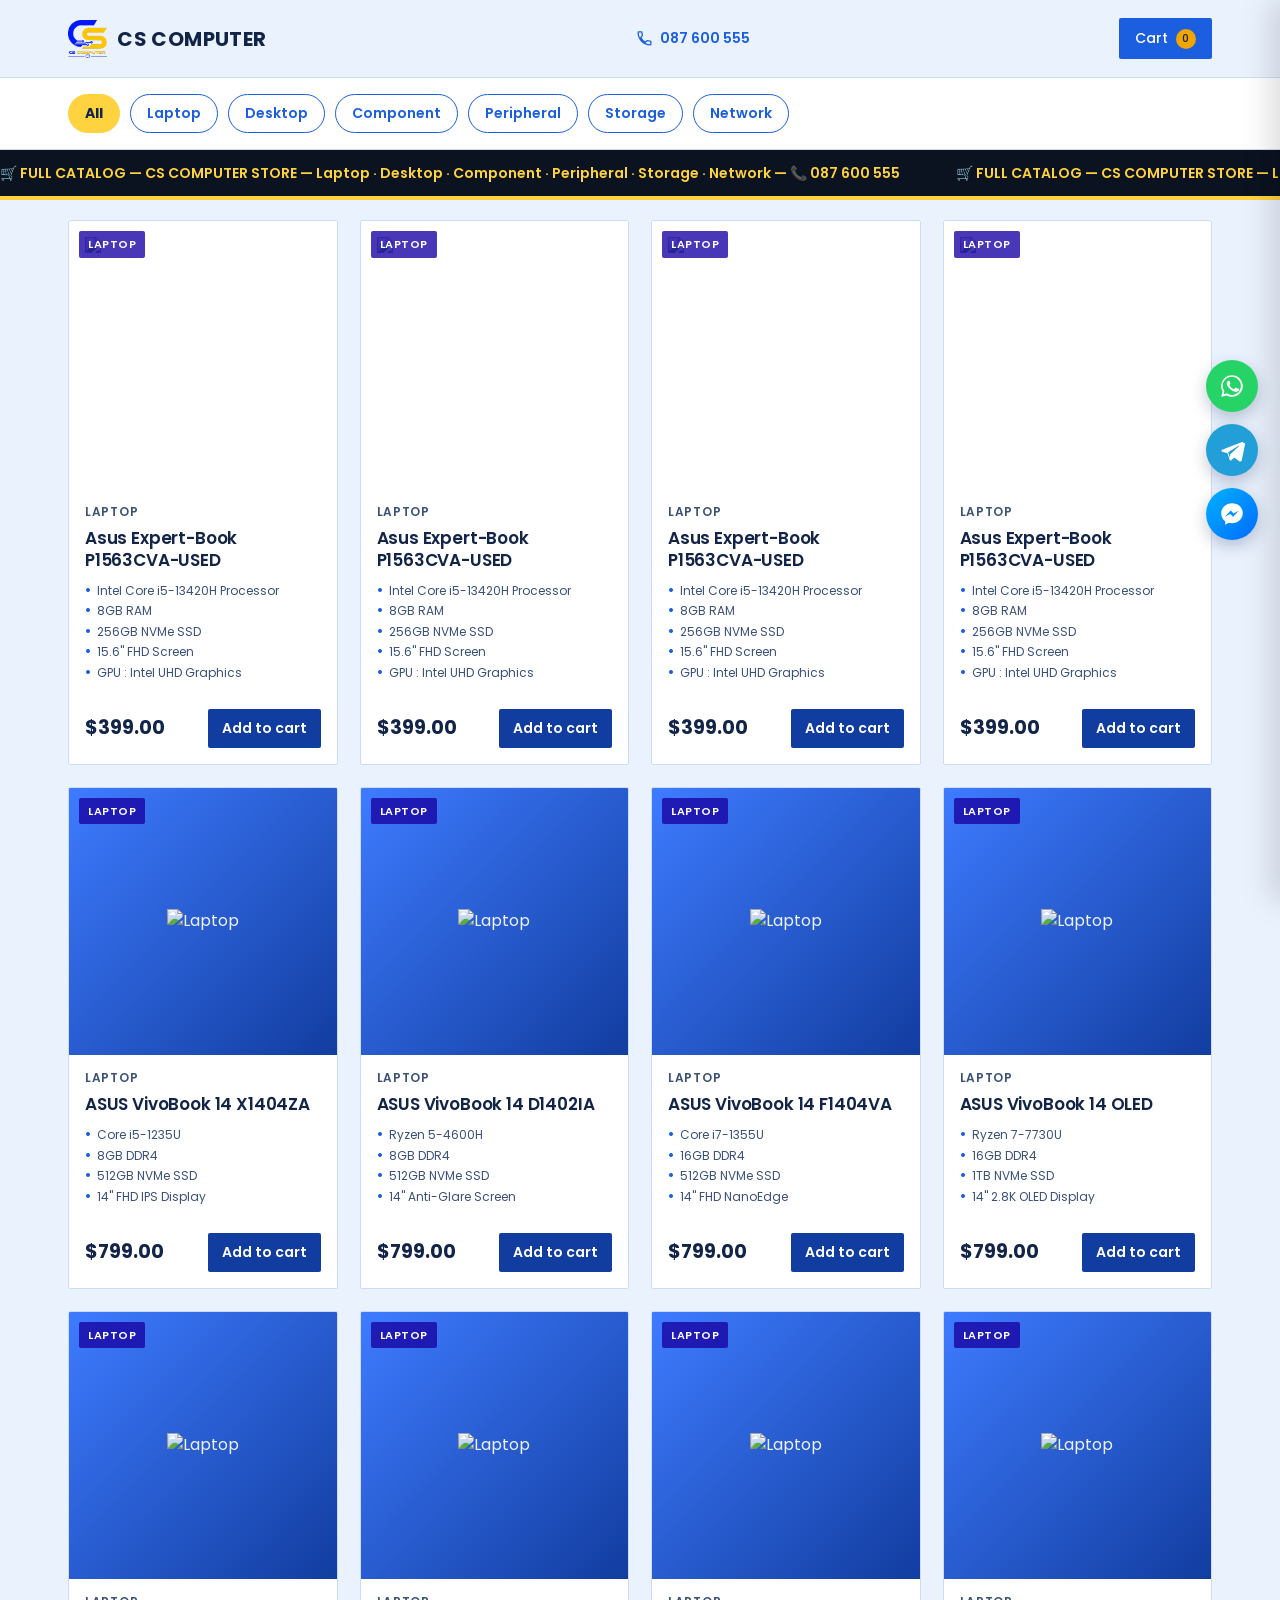
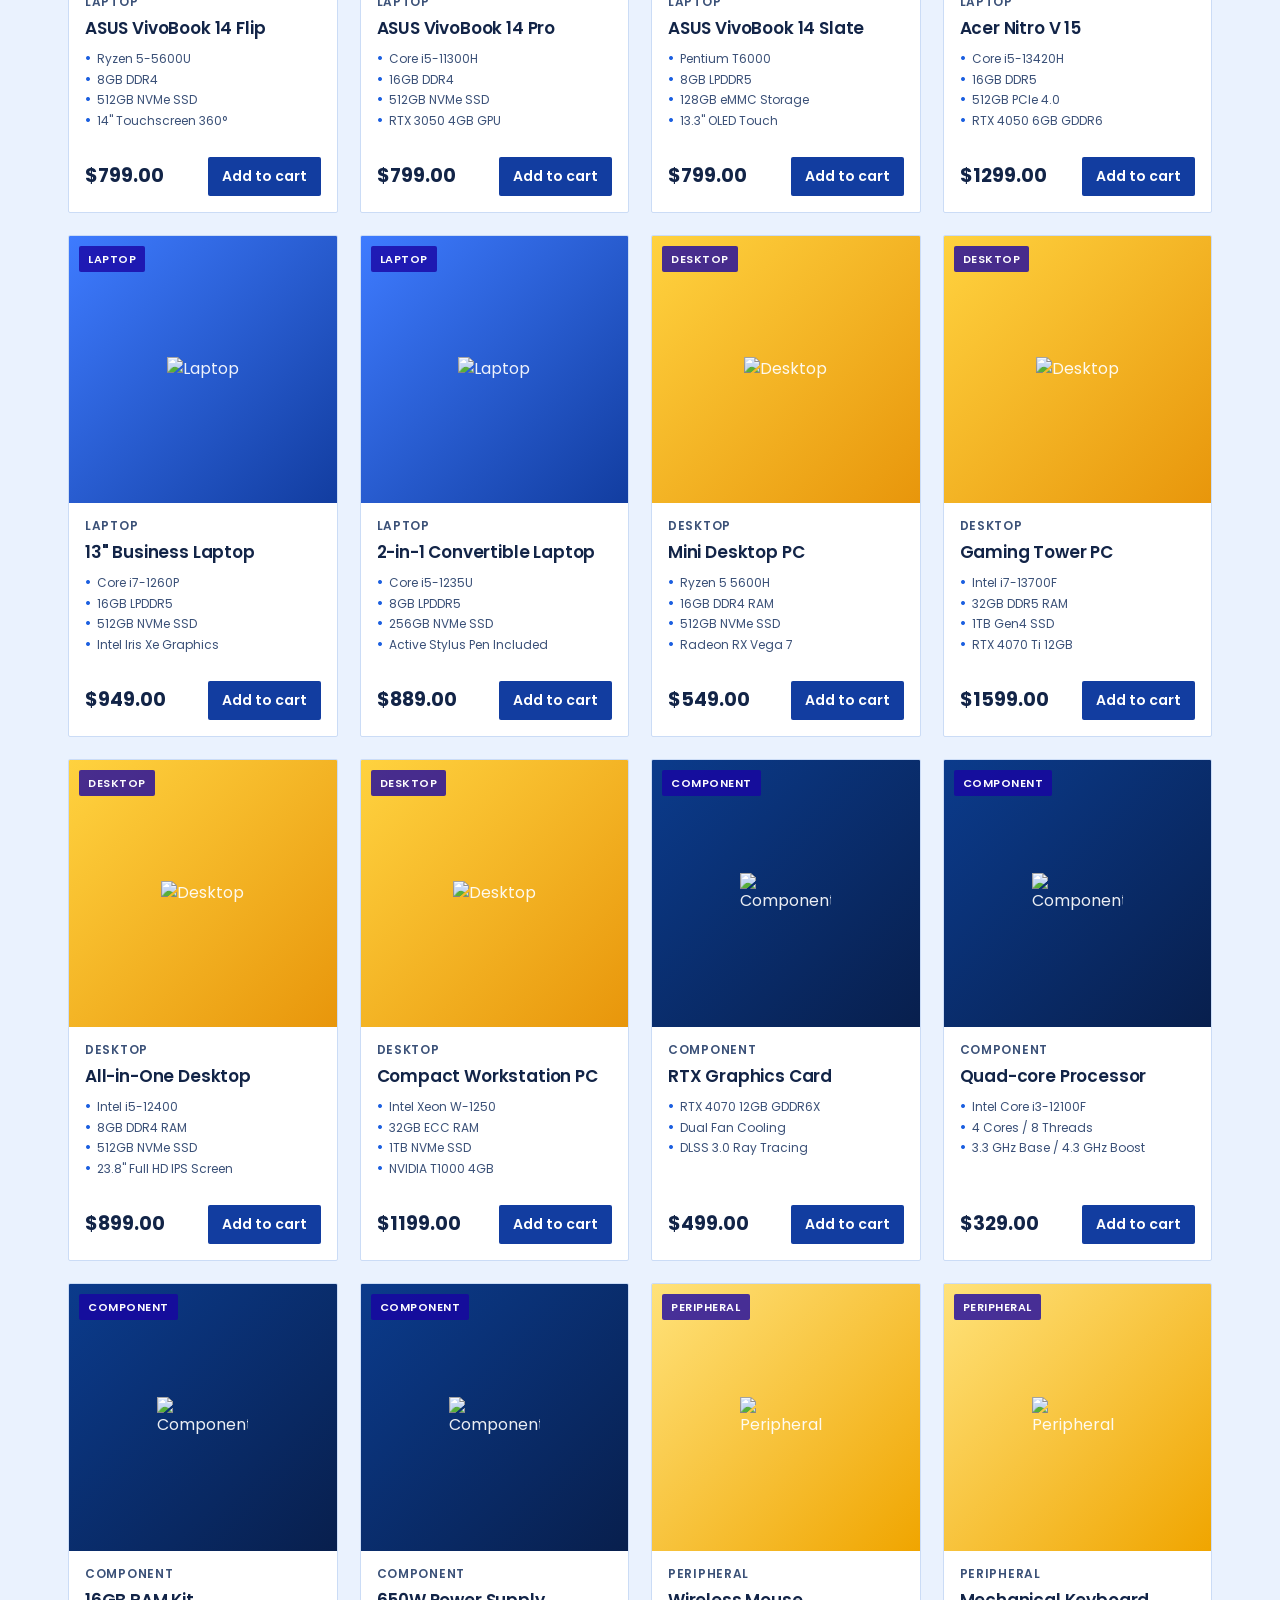
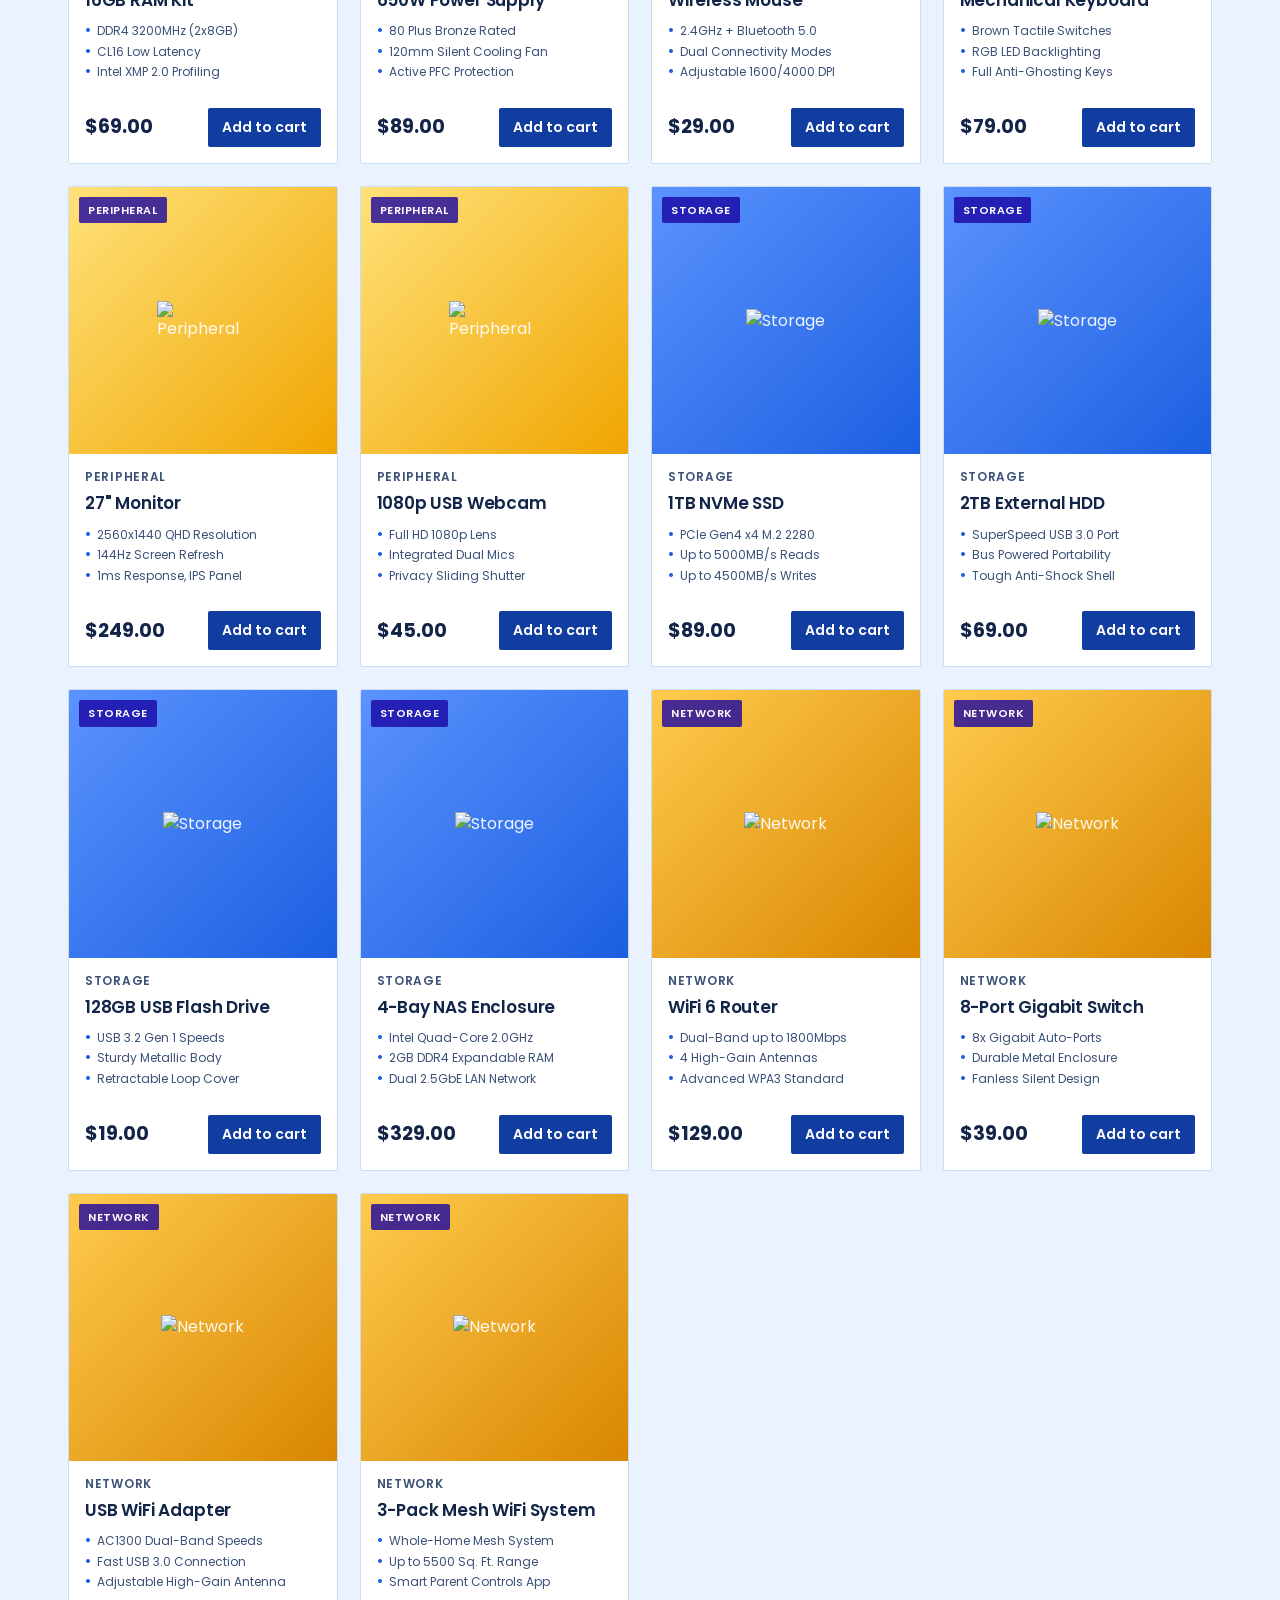
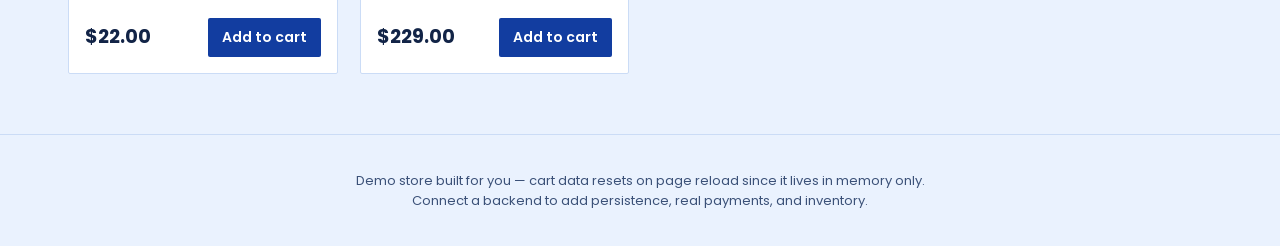
==== index.html @ 1c4c6f98 "Add files via upload" ====
<!DOCTYPE html>
<html lang="en">
<head>
<meta charset="UTF-8">
<meta name="viewport" content="width=device-width, initial-scale=1.0">
<title>CS Computer — Shop</title>
<link rel="preconnect" href="https://fonts.googleapis.com">
<link href="https://fonts.googleapis.com/css2?family=Poppins:wght@400;500;600;700&display=swap" rel="stylesheet">
<link rel="stylesheet" href="style.css">
</head>
<body>

<header>
  <div class="header-inner">
    <a class="logo" href="#" aria-label="CS Computer home">
      <img class="logo-img" src="[data-uri]" alt="CS Computer logo">
      <span>CS COMPUTER</span>
    </a>
    <a class="phone-link" href="tel:+855876000555">
      <svg viewBox="0 0 24 24" fill="none" stroke="currentColor" stroke-width="1.8"><path d="M6.6 10.8c1.4 2.8 3.8 5.1 6.6 6.6l2.2-2.2c.3-.3.7-.4 1-.2 1.1.4 2.3.6 3.6.6.6 0 1 .4 1 1V20c0 .6-.4 1-1 1C10.9 21 3 13.1 3 3.7c0-.6.4-1 1-1h3.4c.6 0 1 .4 1 1 0 1.2.2 2.4.6 3.6.1.4 0 .8-.3 1.1L6.6 10.8z"/></svg>
      087 600 555
    </a>
    <button class="cart-btn" id="openCart" aria-label="Open cart">
      Cart <span class="cart-count" id="cartCount">0</span>
    </button>
  </div>
</header>

<div class="tabs-wrap">
  <nav class="tabs" id="catTabs"></nav>
</div>

<div class="ticker" id="catalogTop" aria-label="Full catalog">
  <div class="ticker-track">
    <span class="seg">🛒 FULL CATALOG — CS COMPUTER STORE — Laptop · Desktop · Component · Peripheral · Storage · Network — 📞 087 600 555</span>
    <span class="seg">🛒 FULL CATALOG — CS COMPUTER STORE — Laptop · Desktop · Component · Peripheral · Storage · Network — 📞 087 600 555</span>
  </div>
</div>
<h2 class="sr-only">Full catalog</h2>
<span class="sr-only" id="resultCount"></span>
<div class="grid" id="grid"></div>

<footer>
  Demo store built for you — cart data resets on page reload since it lives in memory only.<br>
  Connect a backend to add persistence, real payments, and inventory.
</footer>

<!-- Cart Drawer -->
<div class="overlay" id="overlay"></div>
<aside class="drawer" id="drawer" aria-label="Shopping cart">
  <div class="drawer-head">
    <h2>Your cart</h2>
    <button class="close-btn" id="closeCart" aria-label="Close cart">×</button>
  </div>
  <div class="drawer-items" id="drawerItems"></div>
  <div class="drawer-foot">
    <div class="subtotal-row"><span>Subtotal</span><span class="amt" id="subtotalAmt">$0.00</span></div>
    <button class="checkout-btn" id="checkoutBtn" disabled>Checkout</button>
  </div>
</aside>

<!-- Floating contact buttons: replace the href values below with your own -->
<div class="contact-stack">
  <a class="contact-btn whatsapp" href="https://wa.me/85587600555" target="_blank" rel="noopener" aria-label="Chat on WhatsApp">
    <svg viewBox="0 0 24 24" fill="currentColor"><path d="M17.5 14.4c-.3-.1-1.6-.8-1.9-.9-.2-.1-.4-.1-.6.1-.2.3-.7.9-.8 1-.1.2-.3.2-.6.1-.3-.1-1.2-.4-2.3-1.4-.9-.8-1.4-1.7-1.6-2-.1-.3 0-.4.1-.6.1-.1.3-.3.4-.5.1-.1.2-.3.3-.4.1-.2 0-.4 0-.5C10.4 9 10 8 9.8 7.6c-.2-.4-.4-.4-.6-.4h-.5c-.2 0-.5.1-.7.3-.2.3-.9.9-.9 2.2s1 2.6 1.1 2.7c.1.2 2 3 4.8 4.2.7.3 1.2.5 1.6.6.7.2 1.3.2 1.8.1.5-.1 1.6-.7 1.9-1.3.2-.6.2-1.1.2-1.3-.1-.1-.3-.2-.6-.3z"/><path d="M12 2C6.5 2 2 6.5 2 12c0 1.8.5 3.6 1.4 5.1L2 22l5.1-1.3C8.5 21.5 10.2 22 12 22c5.5 0 10-4.5 10-10S17.5 2 12 2zm0 18.2c-1.6 0-3.2-.4-4.5-1.2l-.3-.2-3 .8.8-2.9-.2-.3c-.9-1.4-1.4-3-1.4-4.6 0-4.6 3.8-8.4 8.4-8.4s8.4 3.8 8.4 8.4-3.7 8.4-8.2 8.4z"/></svg>
  </a>
  <a class="contact-btn telegram" href="https://t.me/+85587600555" target="_blank" rel="noopener" aria-label="Chat on Telegram">
    <svg viewBox="0 0 24 24" fill="currentColor"><path d="M21.9 4.4 2.9 11.7c-1 .4-1 1.6.1 1.9l4.9 1.5 1.9 6c.2.7 1.1.9 1.6.4l2.7-2.6 4.9 3.6c.7.5 1.7.1 1.9-.7l3.2-15.1c.2-1-.9-1.8-1.8-1.4zM8.5 14.1l9.6-6c.3-.2.6.2.3.4l-8 7.4-.3 3.2-1.6-4.9z"/></svg>
  </a>
  <a class="contact-btn messenger" href="https://m.me/yourstorepage" target="_blank" rel="noopener" aria-label="Chat on Messenger">
    <svg viewBox="0 0 24 24" fill="currentColor"><path d="M12 2C6.4 2 2 6.1 2 11.4c0 3 1.4 5.6 3.7 7.4V22l3.4-1.9c.9.3 1.9.4 2.9.4 5.6 0 10-4.1 10-9.4S17.6 2 12 2zm1 12.6-2.6-2.7-5 2.7 5.5-5.8 2.6 2.7 5-2.7-5.5 5.8z"/></svg>
  </a>
</div>

<!-- Checkout Modal -->
<div class="modal-wrap" id="modalWrap">
  <div class="modal" id="modalBody"></div>
</div>

<script>
/* ---------------- Product data ---------------- */
const CATEGORIES = ["All", "Laptop", "Desktop", "Component", "Peripheral", "Storage", "Network"];
const PALETTES = {
  Laptop:     "linear-gradient(135deg,#3E7BFF,#123DA0)",
  Desktop:    "linear-gradient(135deg,#FFD23F,#E8960B)",
  Component:  "linear-gradient(135deg,#0B3B8C,#081F4D)",
  Peripheral: "linear-gradient(135deg,#FFE27A,#F0A500)",
  Storage:    "linear-gradient(135deg,#5B93FF,#1B5FE0)",
  Network:    "linear-gradient(135deg,#FFCB4D,#D98600)"
};
// const ICONS = {
//   Laptop: `<svg viewBox="0 0 24 24" fill="none" stroke="currentColor" stroke-width="1.5"><rect x="4" y="4" width="16" height="11" rx="1"/><path d="M2 19h20l-2-4H4l-2 4z"/></svg>`,
//   Desktop: `<svg viewBox="0 0 24 24" fill="none" stroke="currentColor" stroke-width="1.5"><rect x="4" y="4" width="16" height="12" rx="1"/><path d="M9 20h6M12 16v4"/></svg>`,
//   Component: `<svg viewBox="0 0 24 24" fill="none" stroke="currentColor" stroke-width="1.5"><rect x="7" y="7" width="10" height="10" rx="1"/><path d="M9 3v4M15 3v4M9 17v4M15 17v4M3 9h4M3 15h4M17 9h4M17 15h4"/></svg>`,
//   Peripheral: `<svg viewBox="0 0 24 24" fill="none" stroke="currentColor" stroke-width="1.5"><rect x="7" y="3" width="10" height="16" rx="5"/><path d="M12 3v6"/></svg>`,
//   Storage: `<svg viewBox="0 0 24 24" fill="none" stroke="currentColor" stroke-width="1.5"><rect x="3" y="6" width="18" height="12" rx="1"/><path d="M3 13h18M7 16.5h.01M11 16.5h.01"/></svg>`,
//   Network: `<svg viewBox="0 0 24 24" fill="none" stroke="currentColor" stroke-width="1.5"><path d="M5 12a10 10 0 0 1 14 0M8 15.5a6 6 0 0 1 8 0"/><circle cx="12" cy="19" r="1"/></svg>`
// };
const ICONS = {
  Laptop: `<img src="icons/laptop.png" alt="Laptop">`,
  Desktop: `<img src="icons/desktop.png" alt="Desktop">`,
  Component: `<img src="icons/component.png" alt="Component">`,
  Peripheral: `<img src="icons/peripheral.png" alt="Peripheral">`,
  Storage: `<img src="icons/storage.png" alt="Storage">`,
  Network: `<img src="icons/network.png" alt="Network">`
};

const PRODUCTS = [
  {id:1, name:"Asus Expert-Book P1563CVA-USED", cat:"Laptop", price:399,
  img: "images/L-ASUS/ASUS-P1.png",
  specs:["Intel Core i5-13420H Processor", "8GB RAM", "256GB NVMe SSD", "15.6\" FHD Screen", "GPU : Intel UHD Graphics"]},
  {id:1, name:"Asus Expert-Book P1563CVA-USED", cat:"Laptop", price:399,
  img: "images/L-ASUS/ASUS-P1.png",
  specs:["Intel Core i5-13420H Processor", "8GB RAM", "256GB NVMe SSD", "15.6\" FHD Screen", "GPU : Intel UHD Graphics"]},
  {id:1, name:"Asus Expert-Book P1563CVA-USED", cat:"Laptop", price:399,
  img: "images/L-ASUS/ASUS-P1.png",
  specs:["Intel Core i5-13420H Processor", "8GB RAM", "256GB NVMe SSD", "15.6\" FHD Screen", "GPU : Intel UHD Graphics"]},
  {id:1, name:"Asus Expert-Book P1563CVA-USED", cat:"Laptop", price:399,
  img: "images/L-ASUS/ASUS-P1.png",
  specs:["Intel Core i5-13420H Processor", "8GB RAM", "256GB NVMe SSD", "15.6\" FHD Screen", "GPU : Intel UHD Graphics"]},
  /* ---------------- End ExspertBook ---------------- */
  {id:2, name:"ASUS VivoBook 14 X1404ZA", cat:"Laptop", price:799, specs:["Core i5-1235U", "8GB DDR4", "512GB NVMe SSD", "14\" FHD IPS Display"]},
  {id:3, name:"ASUS VivoBook 14 D1402IA", cat:"Laptop", price:799, specs:["Ryzen 5-4600H", "8GB DDR4", "512GB NVMe SSD", "14\" Anti-Glare Screen"]},
  {id:4, name:"ASUS VivoBook 14 F1404VA", cat:"Laptop", price:799, specs:["Core i7-1355U", "16GB DDR4", "512GB NVMe SSD", "14\" FHD NanoEdge"]},
  {id:5, name:"ASUS VivoBook 14 OLED", cat:"Laptop", price:799, specs:["Ryzen 7-7730U", "16GB DDR4", "1TB NVMe SSD", "14\" 2.8K OLED Display"]},
  {id:6, name:"ASUS VivoBook 14 Flip", cat:"Laptop", price:799, specs:["Ryzen 5-5600U", "8GB DDR4", "512GB NVMe SSD", "14\" Touchscreen 360°"]},
  {id:7, name:"ASUS VivoBook 14 Pro", cat:"Laptop", price:799, specs:["Core i5-11300H", "16GB DDR4", "512GB NVMe SSD", "RTX 3050 4GB GPU"]},
  {id:8, name:"ASUS VivoBook 14 Slate", cat:"Laptop", price:799, specs:["Pentium T6000", "8GB LPDDR5", "128GB eMMC Storage", "13.3\" OLED Touch"]},
  {id:9, name:"Acer Nitro V 15", cat:"Laptop", price:1299, specs:["Core i5-13420H", "16GB DDR5", "512GB PCIe 4.0", "RTX 4050 6GB GDDR6"]},
  {id:10, name:"13\" Business Laptop", cat:"Laptop", price:949, specs:["Core i7-1260P", "16GB LPDDR5", "512GB NVMe SSD", "Intel Iris Xe Graphics"]},
  {id:11, name:"2-in-1 Convertible Laptop", cat:"Laptop", price:889, specs:["Core i5-1235U", "8GB LPDDR5", "256GB NVMe SSD", "Active Stylus Pen Included"]},
  {id:12, name:"Mini Desktop PC", cat:"Desktop", price:549, specs:["Ryzen 5 5600H", "16GB DDR4 RAM", "512GB NVMe SSD", "Radeon RX Vega 7"]},
  {id:13, name:"Gaming Tower PC", cat:"Desktop", price:1599, specs:["Intel i7-13700F", "32GB DDR5 RAM", "1TB Gen4 SSD", "RTX 4070 Ti 12GB"]},
  {id:14, name:"All-in-One Desktop", cat:"Desktop", price:899, specs:["Intel i5-12400", "8GB DDR4 RAM", "512GB NVMe SSD", "23.8\" Full HD IPS Screen"]},
  {id:15, name:"Compact Workstation PC", cat:"Desktop", price:1199, specs:["Intel Xeon W-1250", "32GB ECC RAM", "1TB NVMe SSD", "NVIDIA T1000 4GB"]},
  {id:16, name:"RTX Graphics Card", cat:"Component", price:499, specs:["RTX 4070 12GB GDDR6X", "Dual Fan Cooling", "DLSS 3.0 Ray Tracing"]},
  {id:17, name:"Quad-core Processor", cat:"Component", price:329, specs:["Intel Core i3-12100F", "4 Cores / 8 Threads", "3.3 GHz Base / 4.3 GHz Boost"]},
  {id:18, name:"16GB RAM Kit", cat:"Component", price:69, specs:["DDR4 3200MHz (2x8GB)", "CL16 Low Latency", "Intel XMP 2.0 Profiling"]},
  {id:19, name:"650W Power Supply", cat:"Component", price:89, specs:["80 Plus Bronze Rated", "120mm Silent Cooling Fan", "Active PFC Protection"]},
  {id:20, name:"Wireless Mouse", cat:"Peripheral", price:29, specs:["2.4GHz + Bluetooth 5.0", "Dual Connectivity Modes", "Adjustable 1600/4000 DPI"]},
  {id:21, name:"Mechanical Keyboard", cat:"Peripheral", price:79, specs:["Brown Tactile Switches", "RGB LED Backlighting", "Full Anti-Ghosting Keys"]},
  {id:22, name:"27\" Monitor", cat:"Peripheral", price:249, specs:["2560x1440 QHD Resolution", "144Hz Screen Refresh", "1ms Response, IPS Panel"]},
  {id:23, name:"1080p USB Webcam", cat:"Peripheral", price:45, specs:["Full HD 1080p Lens", "Integrated Dual Mics", "Privacy Sliding Shutter"]},
  {id:24, name:"1TB NVMe SSD", cat:"Storage", price:89, specs:["PCIe Gen4 x4 M.2 2280", "Up to 5000MB/s Reads", "Up to 4500MB/s Writes"]},
  {id:25, name:"2TB External HDD", cat:"Storage", price:69, specs:["SuperSpeed USB 3.0 Port", "Bus Powered Portability", "Tough Anti-Shock Shell"]},
  {id:26, name:"128GB USB Flash Drive", cat:"Storage", price:19, specs:["USB 3.2 Gen 1 Speeds", "Sturdy Metallic Body", "Retractable Loop Cover"]},
  {id:27, name:"4-Bay NAS Enclosure", cat:"Storage", price:329, specs:["Intel Quad-Core 2.0GHz", "2GB DDR4 Expandable RAM", "Dual 2.5GbE LAN Network"]},
  {id:28, name:"WiFi 6 Router", cat:"Network", price:129, specs:["Dual-Band up to 1800Mbps", "4 High-Gain Antennas", "Advanced WPA3 Standard"]},
  {id:29, name:"8-Port Gigabit Switch", cat:"Network", price:39, specs:["8x Gigabit Auto-Ports", "Durable Metal Enclosure", "Fanless Silent Design"]},
  {id:30, name:"USB WiFi Adapter", cat:"Network", price:22, specs:["AC1300 Dual-Band Speeds", "Fast USB 3.0 Connection", "Adjustable High-Gain Antenna"]},
  {id:31, name:"3-Pack Mesh WiFi System", cat:"Network", price:229, specs:["Whole-Home Mesh System", "Up to 5500 Sq. Ft. Range", "Smart Parent Controls App"]}
];


/* ---------------- State ---------------- */
let activeCat = "All";
let cart = {}; // id -> qty
let checkoutStep = 0; // 0 = closed, 1 review, 2 shipping, 3 payment, 4 confirm
let shippingInfo = {};
let orderNumber = "";

/* ---------------- Render: tabs ---------------- */
const catTabs = document.getElementById('catTabs');
CATEGORIES.forEach(cat=>{
  const b = document.createElement('button');
  b.textContent = cat;
  if(cat===activeCat) b.classList.add('active');
  b.onclick = ()=>{ activeCat = cat; renderTabs(); renderGrid(); };
  catTabs.appendChild(b);
});
function renderTabs(){
  [...catTabs.children].forEach(b=>b.classList.toggle('active', b.textContent===activeCat));
}

/* ---------------- Render: grid ---------------- */
const grid = document.getElementById('grid');
const resultCount = document.getElementById('resultCount');
function renderGrid(){
  const items = activeCat==="All" ? PRODUCTS : PRODUCTS.filter(p=>p.cat===activeCat);
  resultCount.textContent = items.length + (items.length===1 ? " item" : " items");
  grid.innerHTML = "";
  items.forEach(p=>{
    const card = document.createElement('div');
    card.className = 'card';
    const specsHTML = p.specs && p.specs.length > 0
      ? `<ul class="specs-list">${p.specs.map(spec => `<li>${spec}</li>`).join('')}</ul>`
      : '';
    const imageHTML = p.img 
      ? `<img class="prod-img" src="${p.img}" alt="${p.name}">` 
      : ICONS[p.cat];
    const thumbBg = p.img ? '#ffffff' : PALETTES[p.cat];
    card.innerHTML = `
      <div class="thumb" style="background:${thumbBg}">
        <span class="tag">${p.cat}</span>
        ${imageHTML}
      </div>
      <div class="card-body">
        <span class="cat">${p.cat}</span>
        <h3>${p.name}</h3>
        ${specsHTML}
        <div class="price-row">
          <span class="price">$${p.price.toFixed(2)}</span>
          <button class="add-btn" data-id="${p.id}">Add to cart</button>
        </div>
      </div>`;
    grid.appendChild(card);
  });
  grid.querySelectorAll('.add-btn').forEach(btn=>{
    btn.onclick = ()=>{
      const id = Number(btn.dataset.id);
      addToCart(id);
      btn.textContent = "Added ✓";
      btn.classList.add('added');
      setTimeout(()=>{ btn.textContent="Add to cart"; btn.classList.remove('added'); }, 900);
    };
  });
}
renderGrid();

/* ---------------- Cart logic ---------------- */
function addToCart(id){
  cart[id] = (cart[id]||0) + 1;
  renderCart();
}
function changeQty(id, delta){
  cart[id] = (cart[id]||0) + delta;
  if(cart[id]<=0) delete cart[id];
  renderCart();
}
function removeFromCart(id){
  delete cart[id];
  renderCart();
}
function cartLines(){
  return Object.entries(cart).map(([id,qty])=>({...PRODUCTS.find(p=>p.id===Number(id)), qty}));
}
function cartTotal(){
  return cartLines().reduce((s,l)=>s+l.price*l.qty,0);
}
function cartCountTotal(){
  return Object.values(cart).reduce((a,b)=>a+b,0);
}

const drawerItems = document.getElementById('drawerItems');
const subtotalAmt = document.getElementById('subtotalAmt');
const cartCountEl = document.getElementById('cartCount');
const checkoutBtn = document.getElementById('checkoutBtn');

function renderCart(){
  const lines = cartLines();
  cartCountEl.textContent = cartCountTotal();
  subtotalAmt.textContent = "$" + cartTotal().toFixed(2);
  checkoutBtn.disabled = lines.length===0;

  if(lines.length===0){
    drawerItems.innerHTML = `<div class="empty-cart">Your cart is empty.<br>Browse the catalog to add something.</div>`;
    return;
  }
  drawerItems.innerHTML = "";
  lines.forEach(l=>{
    const row = document.createElement('div');
    row.className = 'cart-item';
    row.innerHTML = `
      <div class="cart-thumb" style="background:${PALETTES[l.cat]}"></div>
      <div class="ci-info">
        <span class="name">${l.name}</span>
        <span class="unit">$${l.price.toFixed(2)} each</span>
        <div class="qty-row">
          <button class="qty-btn" data-act="dec" data-id="${l.id}">−</button>
          <span>${l.qty}</span>
          <button class="qty-btn" data-act="inc" data-id="${l.id}">+</button>
          <button class="remove-link" data-act="rm" data-id="${l.id}">Remove</button>
        </div>
      </div>`;
    drawerItems.appendChild(row);
  });
  drawerItems.querySelectorAll('[data-act]').forEach(btn=>{
    btn.onclick = ()=>{
      const id = Number(btn.dataset.id);
      const act = btn.dataset.act;
      if(act==="inc") changeQty(id,1);
      if(act==="dec") changeQty(id,-1);
      if(act==="rm") removeFromCart(id);
    };
  });
}
renderCart();

/* ---------------- Drawer open/close ---------------- */
const overlay = document.getElementById('overlay');
const drawer = document.getElementById('drawer');
document.getElementById('openCart').onclick = ()=>{ overlay.classList.add('show'); drawer.classList.add('show'); };
document.getElementById('closeCart').onclick = closeDrawer;
overlay.onclick = ()=>{ closeDrawer(); closeModal(); };
function closeDrawer(){ overlay.classList.remove('show'); drawer.classList.remove('show'); }

/* ---------------- Checkout modal flow ---------------- */
const modalWrap = document.getElementById('modalWrap');
const modalBody = document.getElementById('modalBody');

checkoutBtn.onclick = ()=>{ closeDrawer(); checkoutStep = 1; renderModal(); };
function closeModal(){ modalWrap.classList.remove('show'); checkoutStep = 0; }

function stepsHTML(current){
  let dots = "";
  for(let i=1;i<=3;i++){ dots += `<span class="dot ${i<=current?'active':''}"></span>`; }
  return `<div class="steps">${dots}</div>`;
}

function renderModal(){
  if(checkoutStep===0){ modalWrap.classList.remove('show'); return; }
  modalWrap.classList.add('show');

  if(checkoutStep===1){
    const lines = cartLines();
    modalBody.innerHTML = `
      ${stepsHTML(1)}
      <h2>Review your order</h2>
      <div class="sub">${cartCountTotal()} item${cartCountTotal()===1?'':'s'}</div>
      ${lines.map(l=>`<div class="review-line"><span>${l.name} × ${l.qty}</span><span>$${(l.price*l.qty).toFixed(2)}</span></div>`).join('')}
      <div class="review-line" style="border-bottom:none; font-weight:600;"><span>Total</span><span>$${cartTotal().toFixed(2)}</span></div>
      <div class="modal-actions">
        <button class="btn-secondary" id="cancelBtn">Cancel</button>
        <button class="btn-primary" id="nextBtn">Continue to shipping</button>
      </div>`;
    document.getElementById('cancelBtn').onclick = closeModal;
    document.getElementById('nextBtn').onclick = ()=>{ checkoutStep=2; renderModal(); };
  }

  if(checkoutStep===2){
    modalBody.innerHTML = `
      ${stepsHTML(2)}
      <h2>Shipping details</h2>
      <div class="sub">Where should we send your order?</div>
      <div class="field"><label>Full name</label><input id="fName" value="${shippingInfo.name||''}" placeholder="Jane Rivera"></div>
      <div class="field"><label>Address</label><input id="fAddr" value="${shippingInfo.addr||''}" placeholder="123 Market Street"></div>
      <div class="field-row">
        <div class="field"><label>City</label><input id="fCity" value="${shippingInfo.city||''}" placeholder="Phnom Penh"></div>
        <div class="field"><label>Postal code</label><input id="fZip" value="${shippingInfo.zip||''}" placeholder="12000"></div>
      </div>
      <div class="field"><label>Email</label><input id="fEmail" value="${shippingInfo.email||''}" placeholder="jane@email.com"></div>
      <div class="modal-actions">
        <button class="btn-secondary" id="backBtn">Back</button>
        <button class="btn-primary" id="nextBtn">Continue to payment</button>
      </div>`;
    document.getElementById('backBtn').onclick = ()=>{ checkoutStep=1; renderModal(); };
    document.getElementById('nextBtn').onclick = ()=>{
      shippingInfo = {
        name: document.getElementById('fName').value.trim(),
        addr: document.getElementById('fAddr').value.trim(),
        city: document.getElementById('fCity').value.trim(),
        zip: document.getElementById('fZip').value.trim(),
        email: document.getElementById('fEmail').value.trim(),
      };
      if(!shippingInfo.name || !shippingInfo.addr || !shippingInfo.email){
        alert("Please fill in name, address, and email to continue.");
        return;
      }
      checkoutStep=3; renderModal();
    };
  }

  if(checkoutStep===3){
    modalBody.innerHTML = `
      ${stepsHTML(3)}
      <h2>Payment</h2>
      <div class="sub">Demo only — no real payment is processed.</div>
      <div class="field"><label>Card number</label><input id="cNum" placeholder="4242 4242 4242 4242" maxlength="19"></div>
      <div class="field-row">
        <div class="field"><label>Expiry</label><input id="cExp" placeholder="MM/YY" maxlength="5"></div>
        <div class="field"><label>CVC</label><input id="cCvc" placeholder="123" maxlength="4"></div>
      </div>
      <div class="modal-actions">
        <button class="btn-secondary" id="backBtn">Back</button>
        <button class="btn-primary" id="payBtn">Place order — $${cartTotal().toFixed(2)}</button>
      </div>`;
    document.getElementById('backBtn').onclick = ()=>{ checkoutStep=2; renderModal(); };
    document.getElementById('payBtn').onclick = ()=>{
      const num = document.getElementById('cNum').value.trim();
      if(num.length < 12){ alert("Enter a card number to simulate payment."); return; }
      orderNumber = "FF-" + Math.floor(100000 + Math.random()*899999);
      cart = {};
      renderCart();
      checkoutStep = 4;
      renderModal();
    };
  }

  if(checkoutStep===4){
    modalBody.innerHTML = `
      <div class="confirm-wrap">
        <div class="confirm-mark">✓</div>
        <h2>Order placed</h2>
        <div class="sub">A confirmation was "sent" to ${shippingInfo.email||'your email'}.</div>
        <div class="order-no">${orderNumber}</div>
        <div class="modal-actions">
          <button class="btn-primary" id="doneBtn" style="flex:1;">Continue shopping</button>
        </div>
      </div>`;
    document.getElementById('doneBtn').onclick = closeModal;
  }
}
</script>
</body>
</html>
---- style.css ----
:root{
    --bg: #EAF2FE;
    --card: #FFFFFF;
    --ink: #122447;
    --ink-soft: #3B5178;
    --olive: #1B5FE0;
    --olive-dark: #123DA0;
    --rust: #F0A500;
    --gold: #FFD23F;
    --line: #CBDCF6;
    --radius: 2px;
  }
  *{box-sizing:border-box;}
  html{scroll-behavior:smooth; font-size:16px;}
  body{
    margin:0;
    background:var(--bg);
    color:var(--ink);
    font-family:'Poppins', sans-serif;
    font-size:16px;
    line-height:1.5;
    -webkit-font-smoothing:antialiased;
  }
  h1,h2,h3,.display{
    font-family:'Poppins', sans-serif;
    font-weight:700;
    letter-spacing:-0.01em;
    margin:0;
  }
  a{color:inherit;}
  button{font-family:inherit;cursor:pointer;}

  /* ---------- Header ---------- */
  header{
    position:sticky; top:0; z-index:40;
    background:var(--bg);
    border-bottom:1px solid var(--line);
  }
  .header-inner{
    max-width:1200px; margin:0 auto;
    padding:18px 28px;
    display:flex; align-items:center; justify-content:space-between;
  }
  .logo{
    font-size:20px; letter-spacing:0.02em; font-weight:700;
    display:flex; align-items:center; gap:10px;
    text-decoration:none; color:var(--ink);
  }
  .logo-img{height:38px; width:auto; display:block;}
  .phone-link{
    display:flex; align-items:center; gap:7px;
    color:var(--olive); text-decoration:none;
    font-size:14px; font-weight:600;
  }
  .phone-link svg{width:17px; height:17px;}
  .phone-link:hover{color:var(--olive-dark);}
  @media (max-width:700px){ .phone-link span, .phone-link{display:none;} }
  .tabs-wrap{
    width:100%;
    background:#FFFFFF;
    border-bottom:1px solid var(--line);
  }
  nav.tabs{
    max-width:1200px; margin:0 auto;
    padding:16px 28px;
    display:flex; gap:10px; font-size:14px; flex-wrap:wrap; justify-content:flex-start;
  }
  nav.tabs button{
    background:#fff; color:var(--olive);
    border:1.5px solid var(--olive);
    border-radius:20px;
    padding:8px 16px;
    font-size:14px; font-weight:600;
    transition:background .15s ease, color .15s ease, border-color .15s ease;
  }
  nav.tabs button:hover{background:#EAF2FE;}
  nav.tabs button.active{
    background:var(--gold); color:var(--ink);
    border-color:var(--gold);
    font-weight:700;
  }
  .cart-btn{
    display:flex; align-items:center; gap:8px;
    background:var(--olive); color:#fff;
    border:none; padding:10px 16px; border-radius:var(--radius);
    font-size:14px; font-weight:500;
  }
  .cart-btn:hover{background:var(--olive-dark);}
  .cart-count{
    background:var(--rust); color:var(--ink); border-radius:50%;
    width:20px; height:20px; display:inline-flex; align-items:center; justify-content:center;
    font-size:11px;
  }

    background-image: repeating-linear-gradient(115deg, rgba(255,255,255,0.06) 0 2px, transparent 2px 26px);
  }

  /* ---------- Section label ---------- */
  .section-head{
    max-width:1200px; margin:0 auto;
    padding:20px 28px 8px;
    display:flex; align-items:baseline; justify-content:space-between;
    border-top:1px solid var(--line);
    padding-top:36px;
  }
  .section-head h2{font-size:26px;}
  .section-head .count{color:var(--ink-soft); font-size:13px;}

  /* ---------- Product grid: 4 per row ---------- */
  .grid{
    max-width:1200px; margin:0 auto;
    padding:20px 28px 60px;
    display:grid;
    grid-template-columns:repeat(4, 1fr);
    gap:22px;
  }
  @media (max-width:980px){ .grid{grid-template-columns:repeat(2,1fr);} .hero{grid-template-columns:1fr;} .hero h1{font-size:36px;} }
  @media (max-width:560px){ .grid{grid-template-columns:1fr;} }

  .card{
    background:var(--card);
    border:1px solid var(--line);
    border-radius:var(--radius);
    overflow:hidden;
    display:flex; flex-direction:column;
    transition:transform .18s ease, box-shadow .18s ease;
  }
  .card:hover{transform:translateY(-3px); box-shadow:0 10px 24px rgba(35,38,31,0.08);}
  .thumb{
    aspect-ratio:1/1;
    position:relative;
    display:flex; align-items:center; justify-content:center;
    color:rgba(255,255,255,0.92);
  }
  .thumb svg{width:34%; height:34%; opacity:0.9;}
  .thumb img {
    max-width: 34%;
    max-height: 34%;
    object-fit: contain;
  }
  .thumb img.prod-img {
    max-width: 100%;
    max-height: 100%;
    width: 100%;
    height: 100%;
    object-fit: contain;
    padding: 16px;
  }
  .thumb .tag{
    position:absolute; top:10px; left:10px;
    background:rgba(24, 3, 163, 0.793); color:#fffffffc;
    font-size:11px; letter-spacing:0.05em; text-transform:uppercase; font-weight:600;
    padding:5px 9px; border-radius:var(--radius);
  }
  .card-body{padding:14px 16px 16px; display:flex; flex-direction:column; gap:6px; flex:1;}
  .card-body .cat{font-size:12px; text-transform:uppercase; letter-spacing:0.06em; color:var(--ink-soft); font-weight:600;}
  .card-body h3{font-size:17px; line-height:1.3; font-weight:600; font-family:'Poppins', sans-serif;}
  .specs-list {
    list-style: none;
    padding: 0;
    margin: 6px 0 12px 0;
    font-size: 12px;
    color: var(--ink-soft);
    display: flex;
    flex-direction: column;
    gap: 5px;
  }
  .specs-list li {
    display: flex;
    align-items: flex-start;
    gap: 6px;
    line-height: 1.3;
  }
  .specs-list li::before {
    content: "•";
    color: var(--olive);
    font-weight: bold;
    font-size: 14px;
    line-height: 1;
  }
  .price-row{display:flex; align-items:center; justify-content:space-between; margin-top:auto; padding-top:10px;}
  .price{font-family:'Poppins', sans-serif; font-size:19px; font-weight:700;}
  .add-btn{
    background:var(--olive-dark); color:#fff; border:none;
    padding:9px 14px; border-radius:var(--radius); font-size:14px; font-weight:600;
  }
  .add-btn:hover{background:var(--olive);}
  .add-btn.added{background:var(--rust); color:var(--ink);}

  footer{
    border-top:1px solid var(--line);
    padding:36px 28px; text-align:center;
    color:var(--ink-soft); font-size:13px;
  }

  /* ---------- Cart drawer ---------- */
  .overlay{
    position:fixed; inset:0; background:rgba(20,22,17,0.4);
    opacity:0; pointer-events:none; transition:opacity .25s ease; z-index:50;
  }
  .overlay.show{opacity:1; pointer-events:auto;}
  .drawer{
    position:fixed; top:0; right:0; height:100%; width:400px; max-width:92vw;
    background:var(--bg); z-index:60;
    transform:translateX(100%); transition:transform .3s ease;
    display:flex; flex-direction:column;
    box-shadow:-8px 0 30px rgba(0,0,0,0.15);
  }
  .drawer.show{transform:translateX(0);}
  .drawer-head{
    padding:20px 22px; border-bottom:1px solid var(--line);
    display:flex; align-items:center; justify-content:space-between;
  }
  .drawer-head h2{font-size:20px;}
  .close-btn{background:none; border:none; font-size:22px; color:var(--ink-soft); line-height:1;}
  .drawer-items{flex:1; overflow-y:auto; padding:16px 22px;}
  .cart-item{display:flex; gap:12px; padding:14px 0; border-bottom:1px solid var(--line);}
  .cart-thumb{width:60px; height:60px; border-radius:var(--radius); flex-shrink:0;}
  .ci-info{flex:1; display:flex; flex-direction:column; gap:4px;}
  .ci-info .name{font-size:14px; font-weight:500;}
  .ci-info .unit{font-size:12px; color:var(--ink-soft);}
  .qty-row{display:flex; align-items:center; gap:10px; margin-top:4px;}
  .qty-btn{width:22px; height:22px; border:1px solid var(--line); background:#fff; border-radius:var(--radius); font-size:13px; line-height:1;}
  .remove-link{font-size:12px; color:var(--rust); background:none; border:none; text-decoration:underline; margin-left:auto;}
  .empty-cart{color:var(--ink-soft); font-size:14px; padding:40px 0; text-align:center;}
  .drawer-foot{border-top:1px solid var(--line); padding:18px 22px 22px;}
  .subtotal-row{display:flex; justify-content:space-between; font-size:15px; margin-bottom:14px;}
  .subtotal-row .amt{font-family:'Poppins', sans-serif; font-size:19px; font-weight:700;}
  .checkout-btn{
    width:100%; background:var(--rust); color:var(--ink); border:none;
    padding:13px; border-radius:var(--radius); font-size:14px; font-weight:600;
    letter-spacing:0.02em;
  }
  .checkout-btn:disabled{background:#c9c3b3; cursor:not-allowed;}

  /* ---------- Checkout modal ---------- */
  .modal-wrap{
    position:fixed; inset:0; z-index:70;
    display:flex; align-items:center; justify-content:center;
    opacity:0; pointer-events:none; transition:opacity .25s ease;
    background:rgba(20,22,17,0.45);
    padding:20px;
  }
  .modal-wrap.show{opacity:1; pointer-events:auto;}
  .modal{
    background:var(--card); width:480px; max-width:100%;
    border-radius:var(--radius); max-height:88vh; overflow-y:auto;
    padding:30px 30px 26px;
  }
  .steps{display:flex; gap:8px; margin-bottom:20px;}
  .steps .dot{flex:1; height:3px; background:var(--line); border-radius:2px;}
  .steps .dot.active{background:var(--rust);}
  .modal h2{font-size:22px; margin-bottom:4px;}
  .modal .sub{color:var(--ink-soft); font-size:13px; margin-bottom:20px;}
  .field{margin-bottom:14px;}
  .field label{display:block; font-size:12px; color:var(--ink-soft); margin-bottom:6px; text-transform:uppercase; letter-spacing:0.05em;}
  .field input{
    width:100%; padding:10px 12px; border:1px solid var(--line);
    border-radius:var(--radius); font-size:14px; font-family:inherit; background:#fff;
  }
  .field input:focus{outline:2px solid var(--olive); outline-offset:1px;}
  .field-row{display:flex; gap:12px;}
  .field-row .field{flex:1;}
  .modal-actions{display:flex; gap:10px; margin-top:22px;}
  .btn-secondary{
    flex:1; background:none; border:1px solid var(--line); color:var(--ink);
    padding:12px; border-radius:var(--radius); font-size:14px;
  }
  .btn-primary{
    flex:2; background:var(--olive-dark); color:#fff; border:none;
    padding:12px; border-radius:var(--radius); font-size:14px; font-weight:600;
  }
  .btn-primary:hover{background:var(--olive);}
  .review-line{display:flex; justify-content:space-between; font-size:14px; padding:8px 0; border-bottom:1px solid var(--line);}
  .confirm-wrap{text-align:center; padding:14px 0 6px;}
  .confirm-mark{
    width:56px; height:56px; border-radius:50%; background:var(--olive);
    color:#fff; display:flex; align-items:center; justify-content:center;
    margin:0 auto 18px; font-size:26px;
  }
  .order-no{font-family:'Poppins', sans-serif; font-weight:700; font-size:20px; margin:10px 0 4px;}
  .sr-only{position:absolute; width:1px; height:1px; overflow:hidden; clip:rect(0 0 0 0);}
  @media (prefers-reduced-motion: reduce){ *{transition:none !important;} .ticker-track{animation:none !important;} }

  /* ---------- Announcement ticker ---------- */
  .topbar-accent{height:6px; background:linear-gradient(90deg, var(--gold), #FFE9A0, var(--gold));}
  .ticker{background:#0B1220; overflow:hidden; white-space:nowrap; padding:11px 0; border-bottom:4px solid var(--gold);}
  .ticker-track{display:inline-flex; width:max-content; animation:ticker-scroll 26s linear infinite;}
  .ticker:hover .ticker-track{animation-play-state:paused;}
  .ticker-track .seg{padding-right:56px; color:var(--gold); font-weight:600; font-size:14px; display:inline-block;}
  @keyframes ticker-scroll{ from{transform:translateX(0);} to{transform:translateX(-50%);} }

  /* ---------- Floating contact buttons ---------- */
  .contact-stack{
    position:fixed; right:22px; top:50%; transform:translateY(-50%); z-index:80;
    display:flex; flex-direction:column; gap:12px; align-items:center;
  }
  .contact-btn{
    width:52px; height:52px; border-radius:50%;
    display:flex; align-items:center; justify-content:center;
    box-shadow:0 6px 16px rgba(18,36,71,0.25);
    color:#fff; transition:transform .15s ease, box-shadow .15s ease;
  }
  .contact-btn:hover{transform:translateY(-3px) scale(1.05); box-shadow:0 10px 20px rgba(18,36,71,0.3);}
  .contact-btn svg{width:26px; height:26px;}
  .contact-btn.whatsapp{background:#25D366;}
  .contact-btn.telegram{background:#229ED9;}
  .contact-btn.messenger{background:linear-gradient(135deg,#00B2FF,#006AFF);}
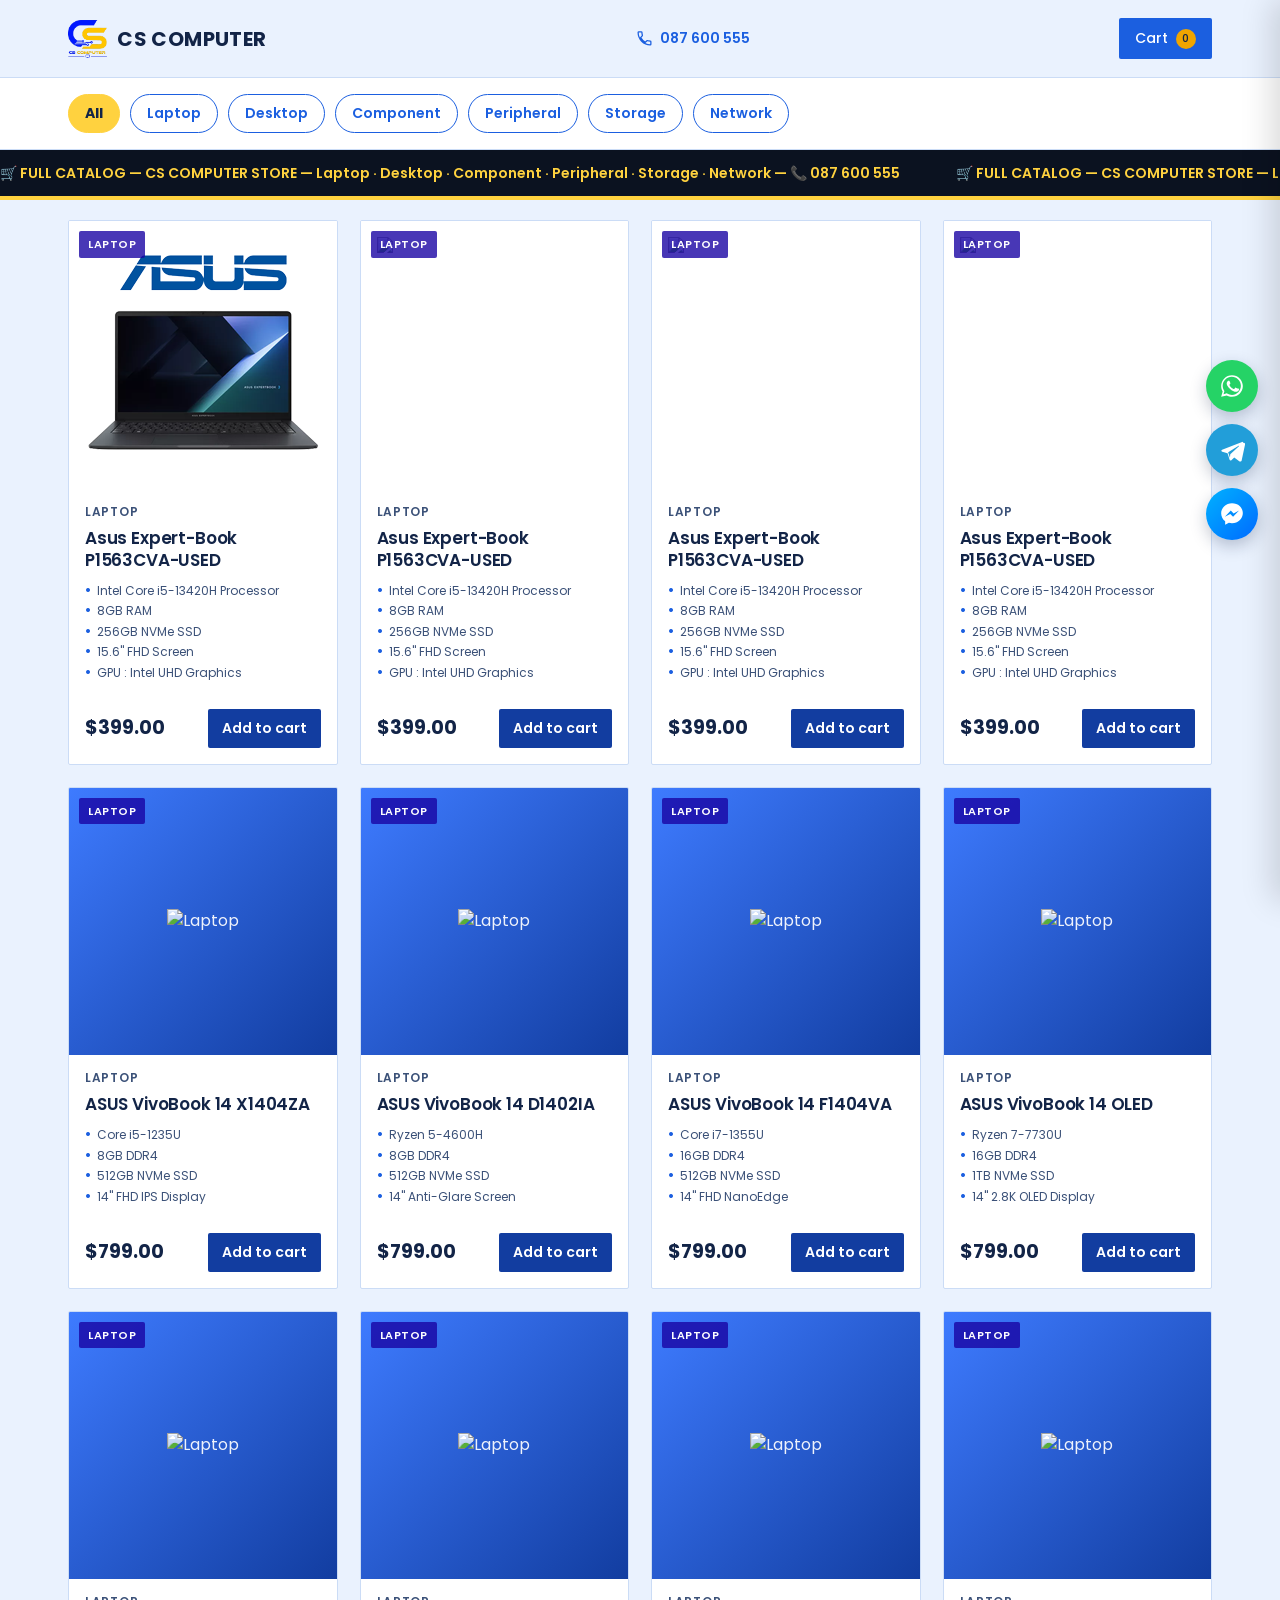
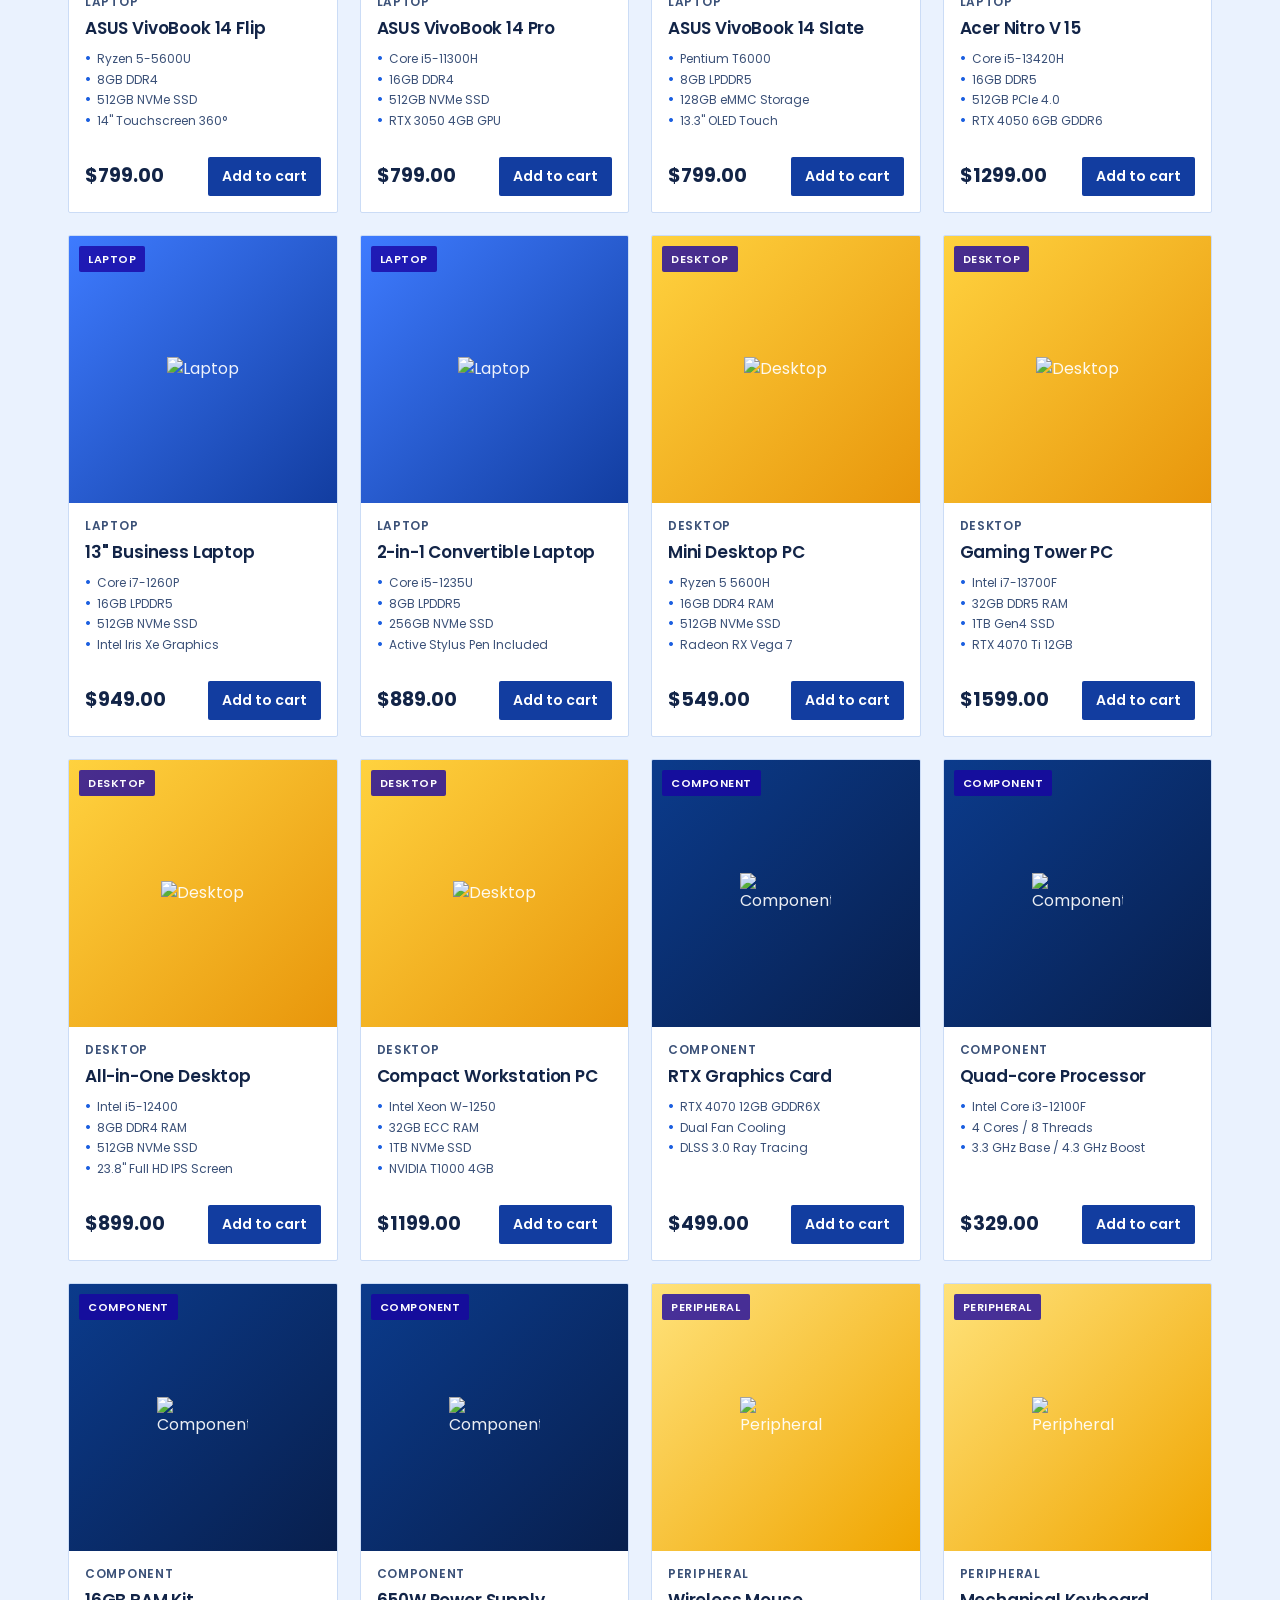
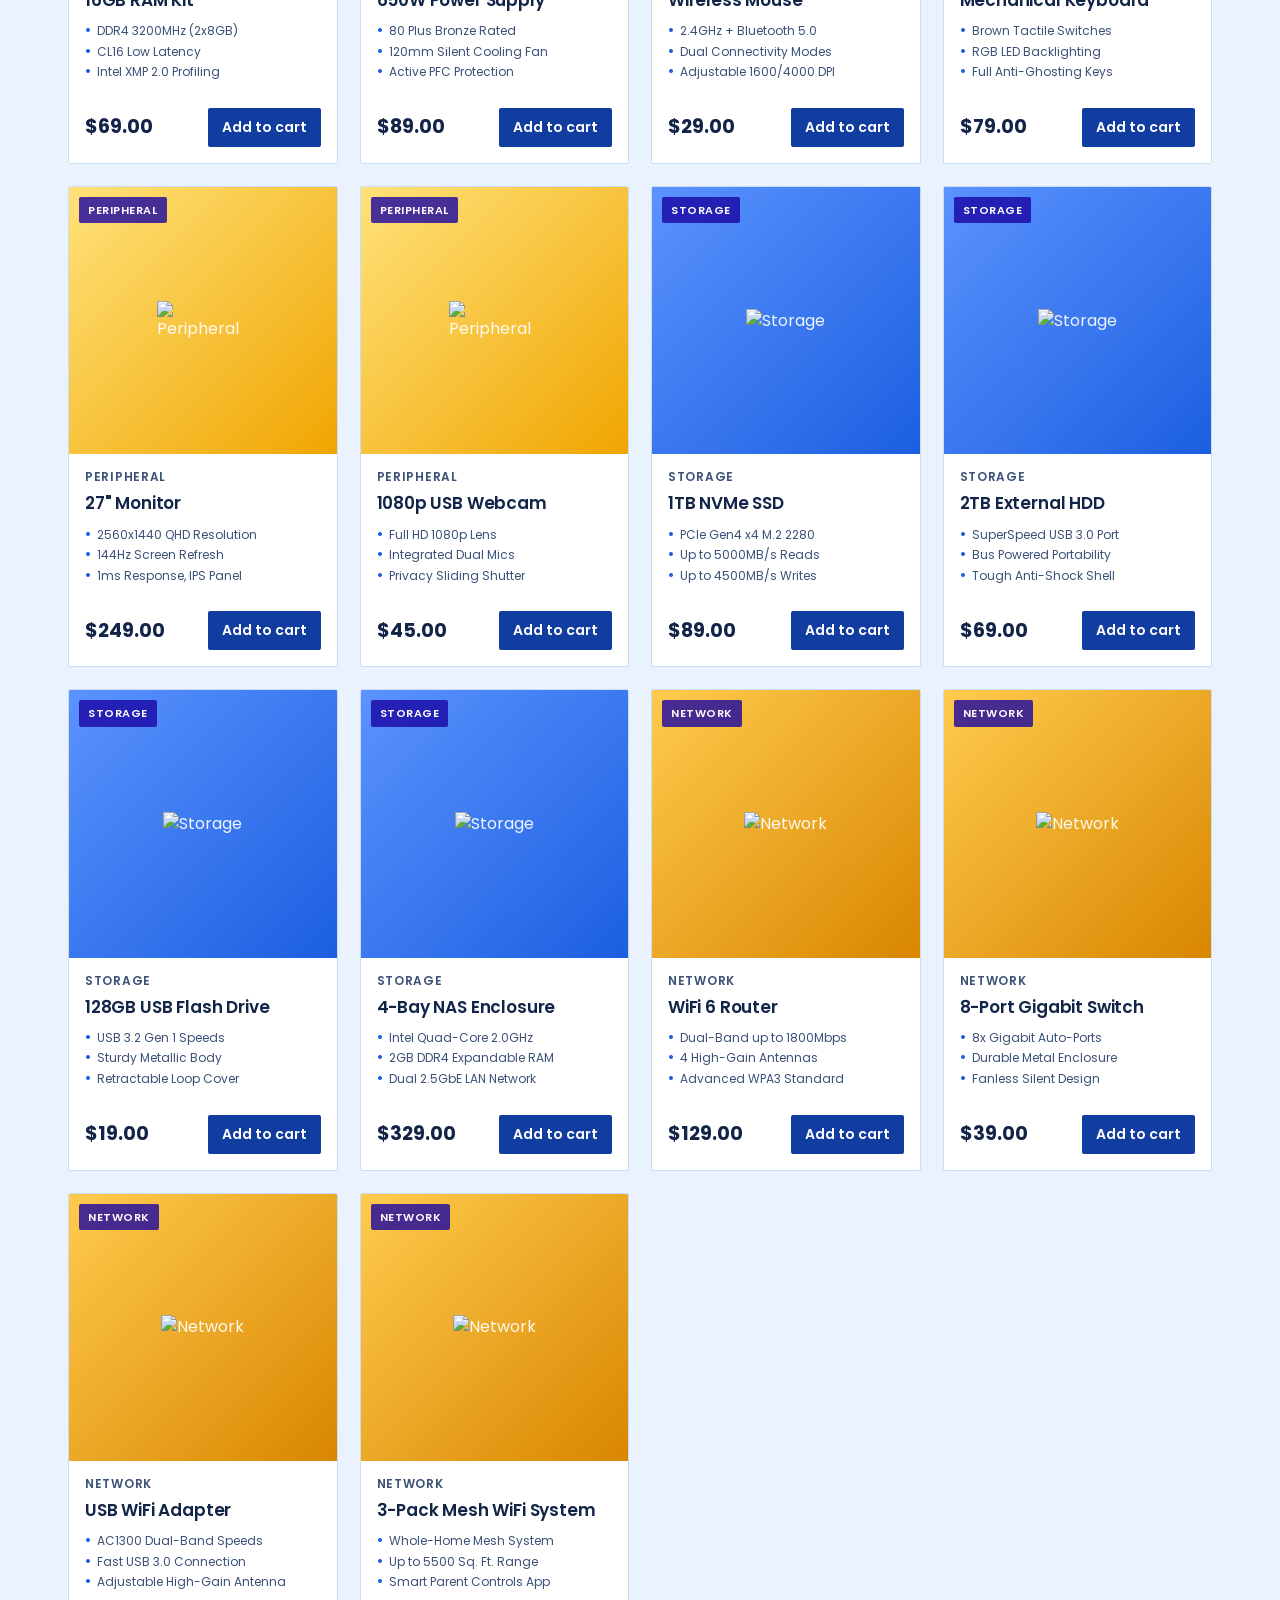
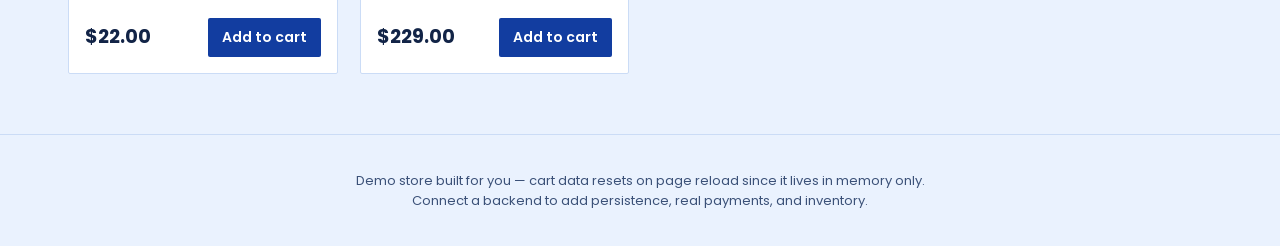
==== commit b8a870c4: "Fix image path for Asus laptop in index.html" ====
--- a/index.html
+++ b/index.html
@@ -107,7 +107,7 @@
 
 const PRODUCTS = [
   {id:1, name:"Asus Expert-Book P1563CVA-USED", cat:"Laptop", price:399,
-  img: "images/L-ASUS/ASUS-P1.png",
+  img: "ASUS-P1.png",
   specs:["Intel Core i5-13420H Processor", "8GB RAM", "256GB NVMe SSD", "15.6\" FHD Screen", "GPU : Intel UHD Graphics"]},
   {id:1, name:"Asus Expert-Book P1563CVA-USED", cat:"Laptop", price:399,
   img: "images/L-ASUS/ASUS-P1.png",
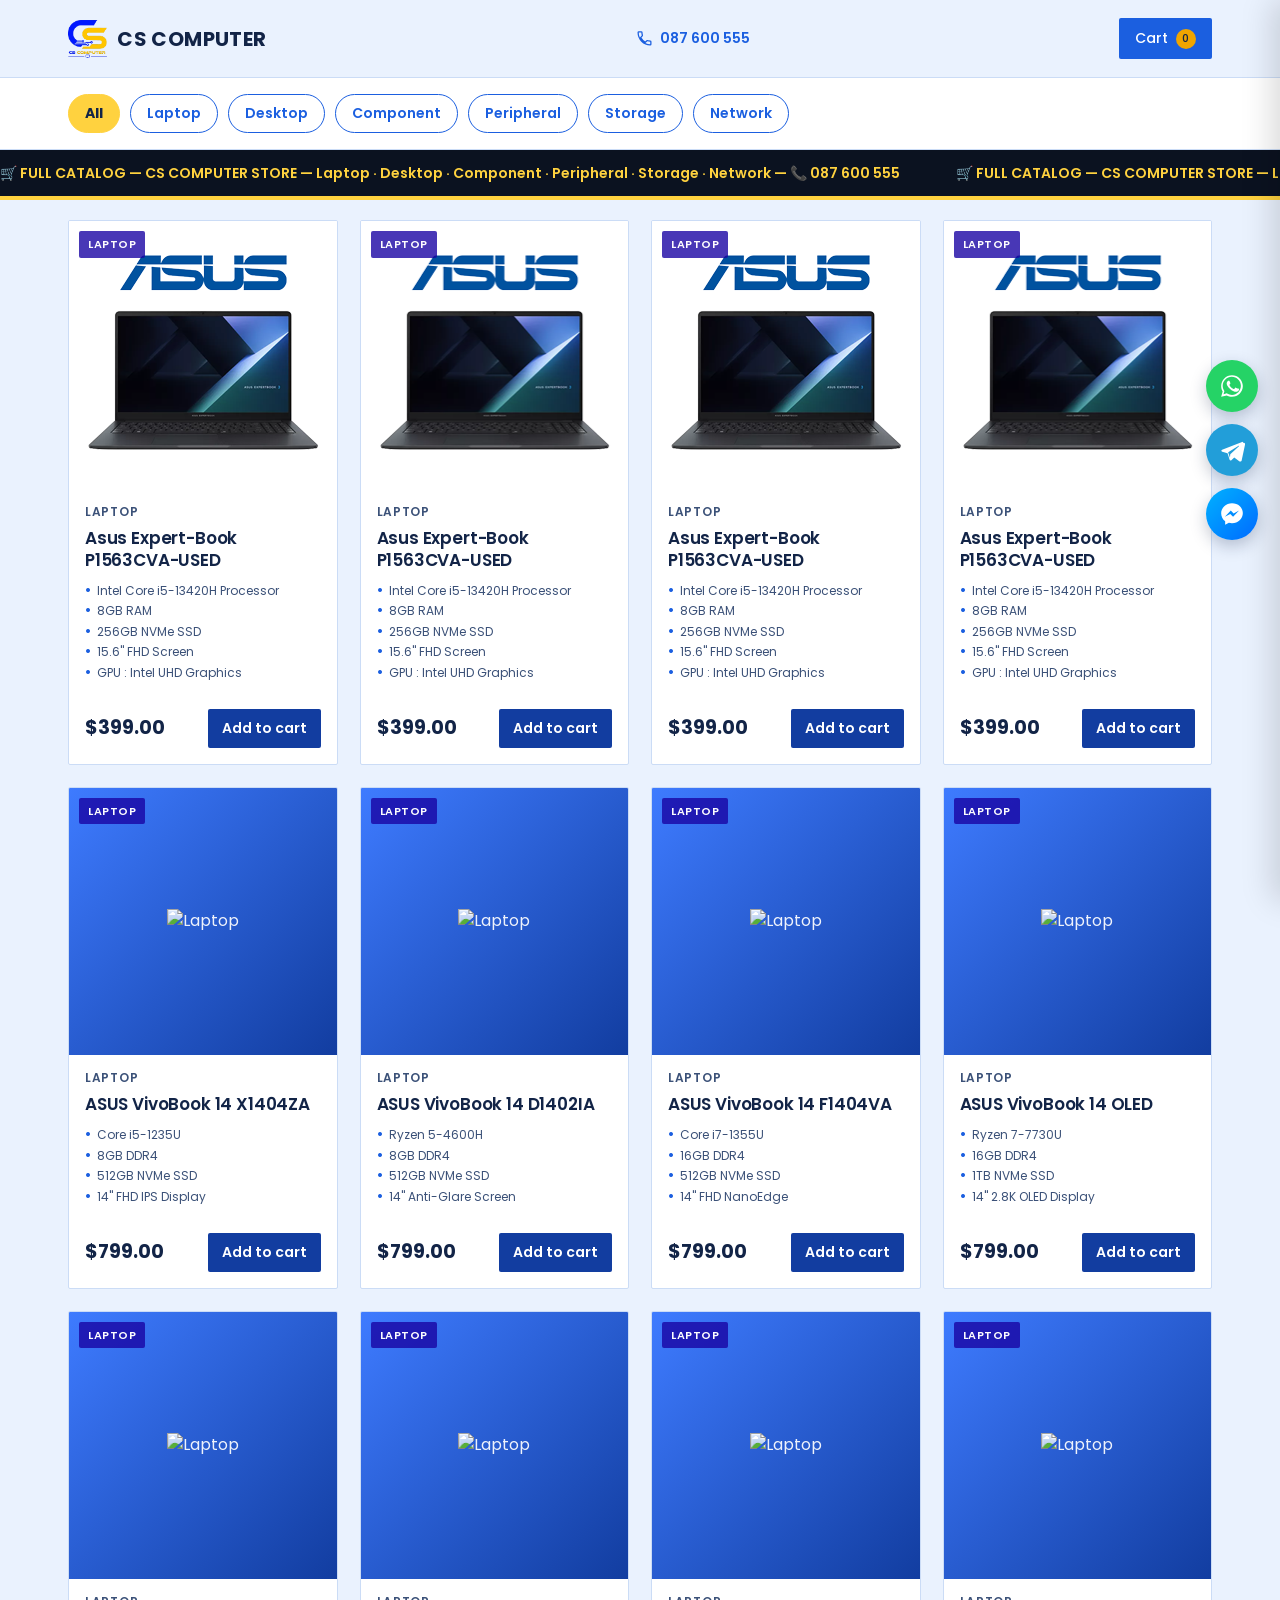
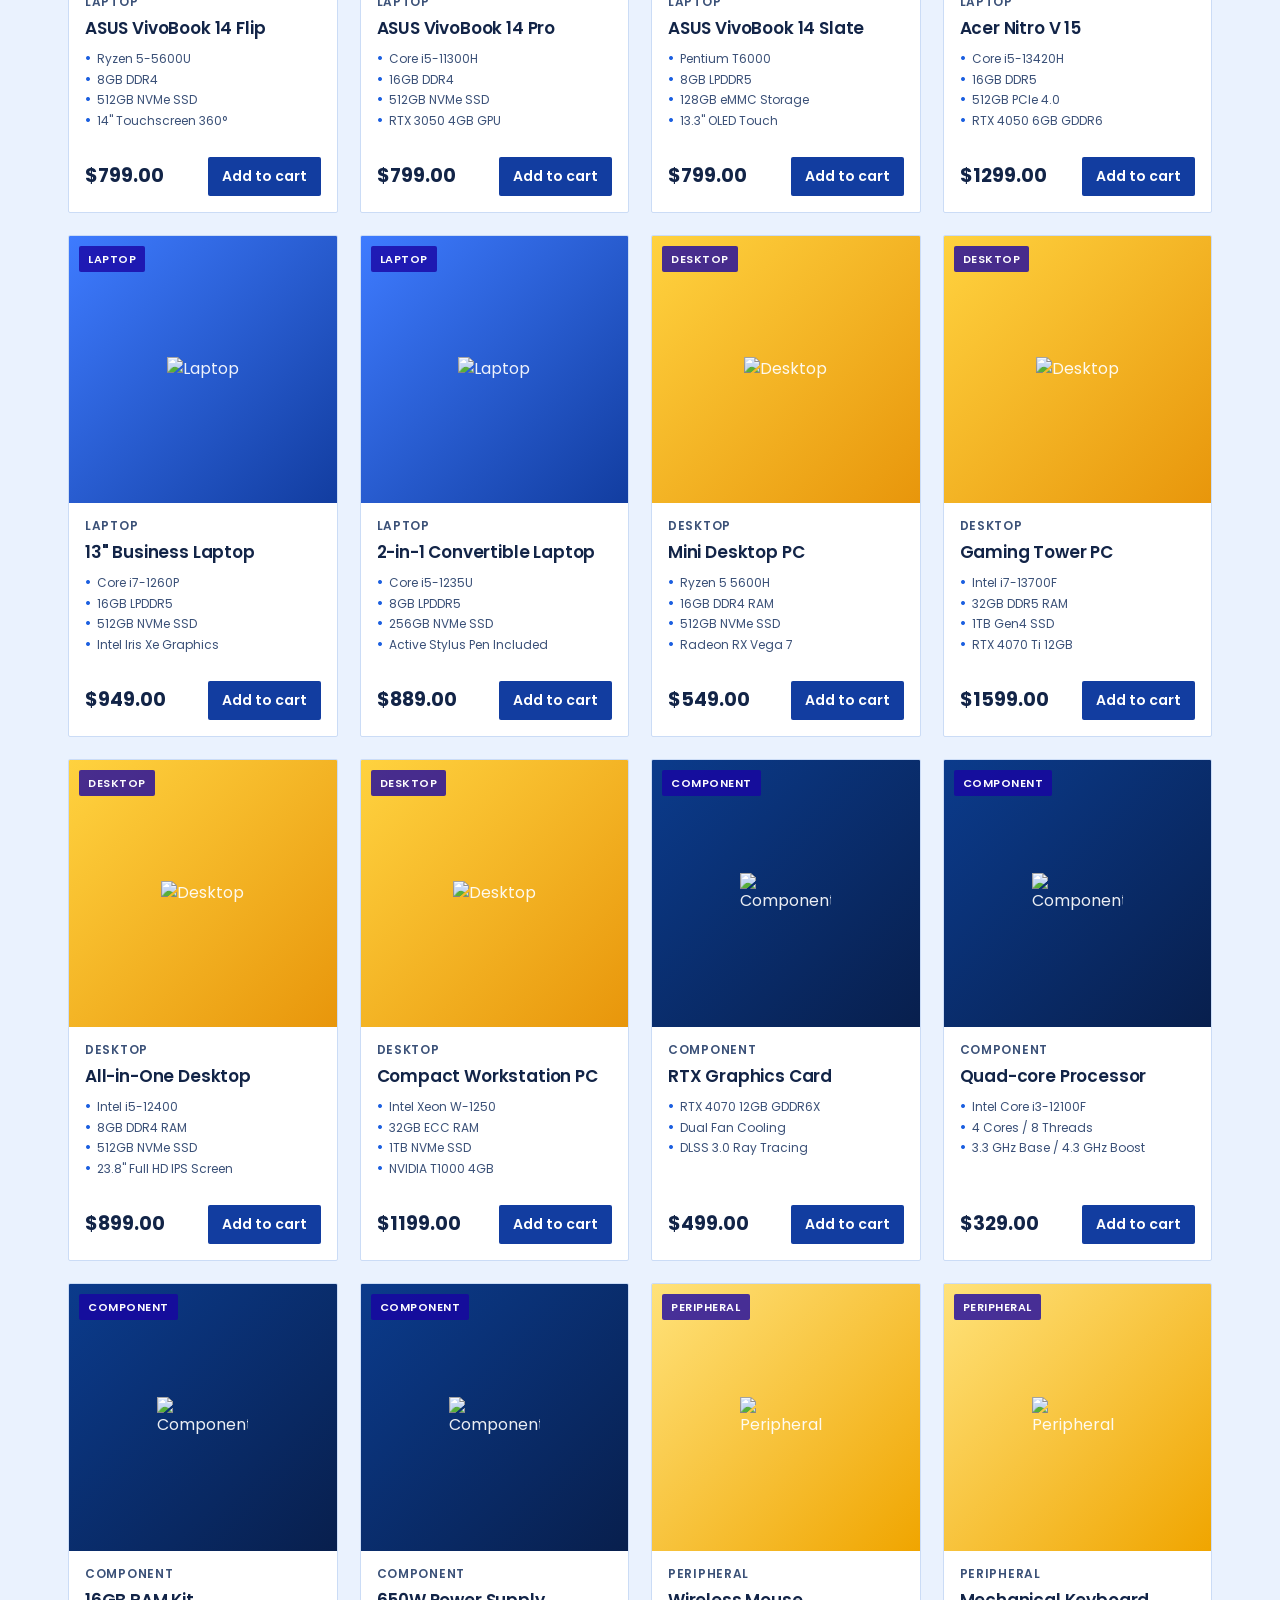
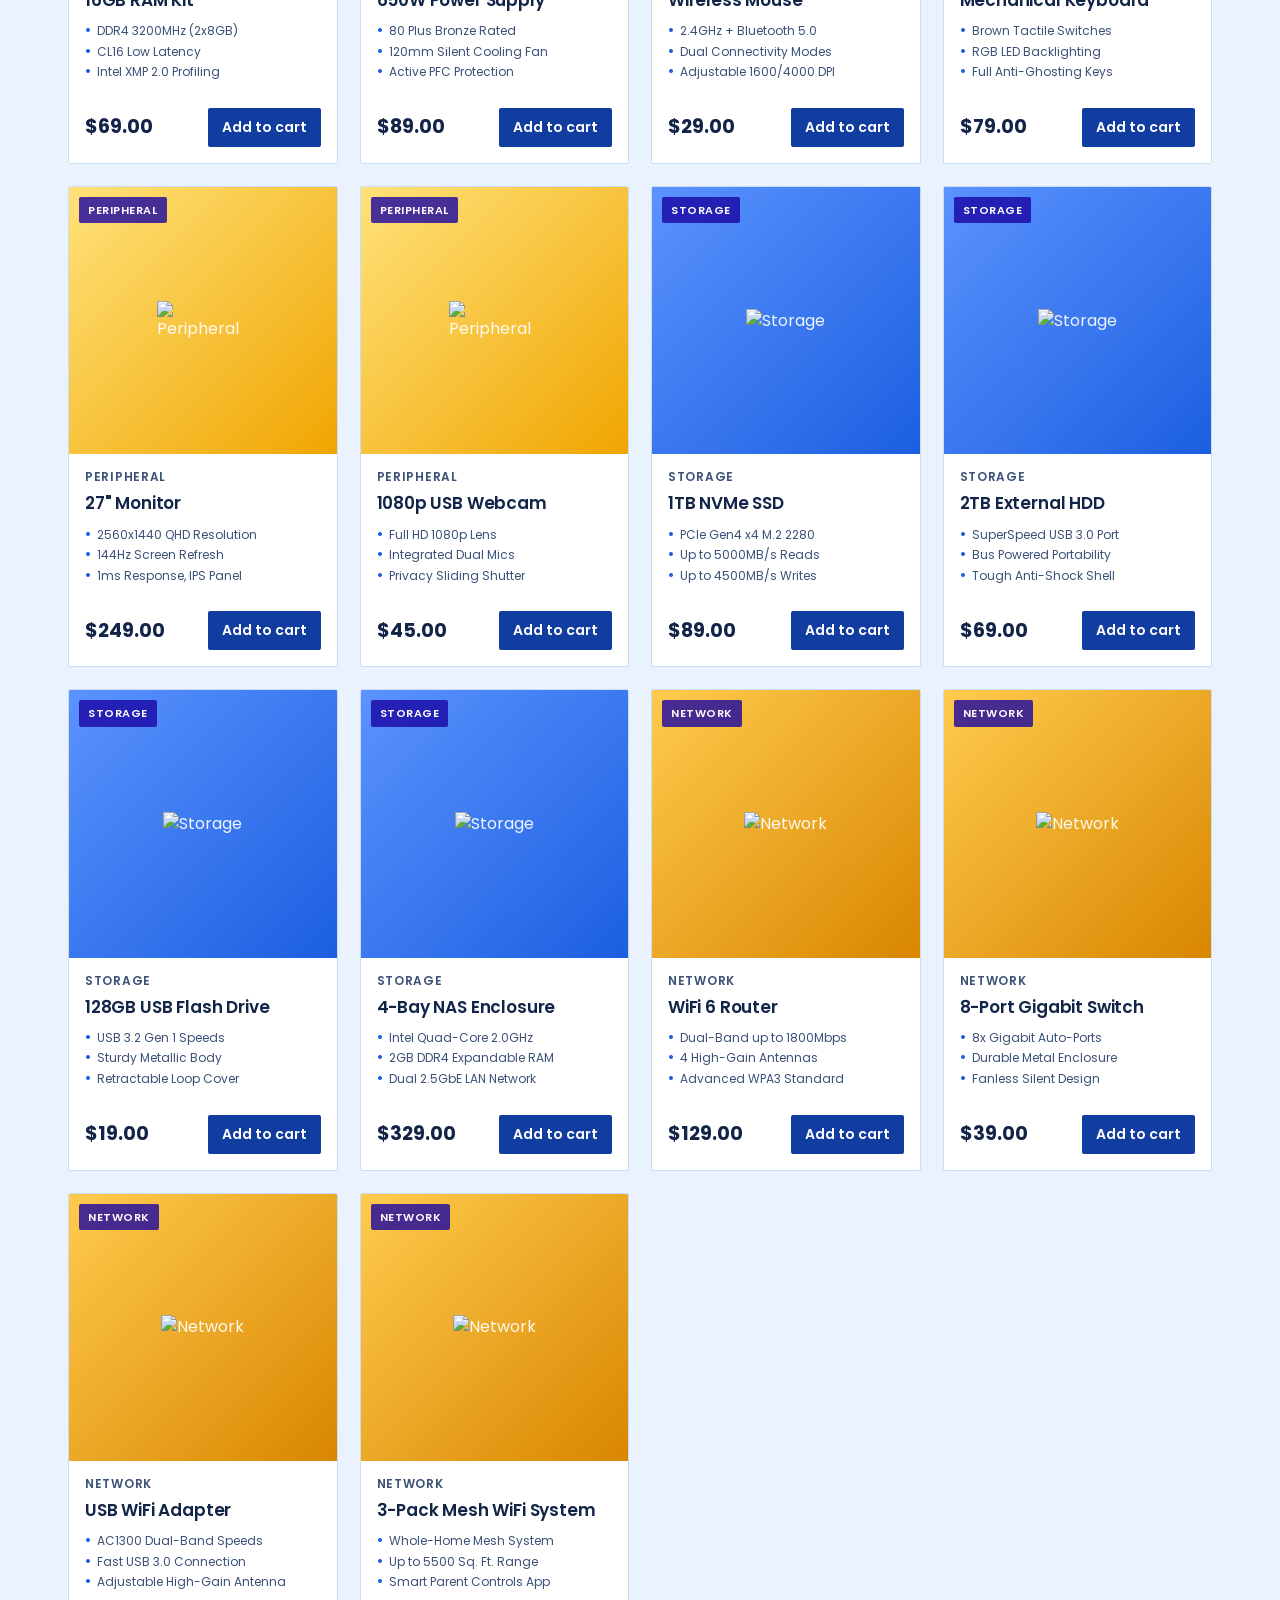
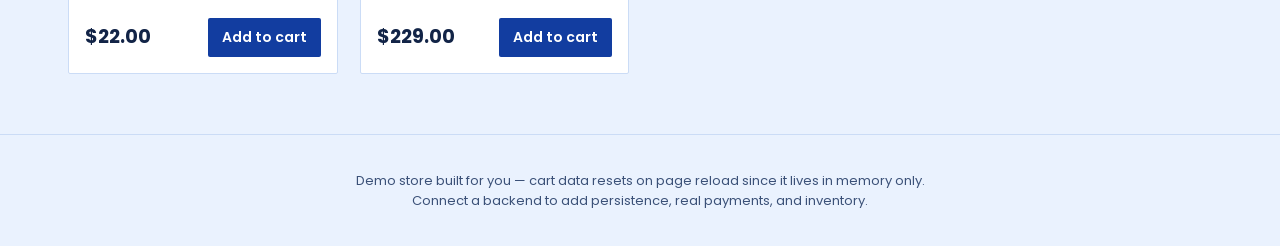
==== commit a22b2874: "Update image paths for ASUS Expert-Book entries" ====
--- a/index.html
+++ b/index.html
@@ -110,13 +110,13 @@
   img: "ASUS-P1.png",
   specs:["Intel Core i5-13420H Processor", "8GB RAM", "256GB NVMe SSD", "15.6\" FHD Screen", "GPU : Intel UHD Graphics"]},
   {id:1, name:"Asus Expert-Book P1563CVA-USED", cat:"Laptop", price:399,
-  img: "images/L-ASUS/ASUS-P1.png",
+  img: "ASUS-P1.png",
   specs:["Intel Core i5-13420H Processor", "8GB RAM", "256GB NVMe SSD", "15.6\" FHD Screen", "GPU : Intel UHD Graphics"]},
   {id:1, name:"Asus Expert-Book P1563CVA-USED", cat:"Laptop", price:399,
-  img: "images/L-ASUS/ASUS-P1.png",
+  img: "ASUS-P1.png",
   specs:["Intel Core i5-13420H Processor", "8GB RAM", "256GB NVMe SSD", "15.6\" FHD Screen", "GPU : Intel UHD Graphics"]},
   {id:1, name:"Asus Expert-Book P1563CVA-USED", cat:"Laptop", price:399,
-  img: "images/L-ASUS/ASUS-P1.png",
+  img: "ASUS-P1.png",
   specs:["Intel Core i5-13420H Processor", "8GB RAM", "256GB NVMe SSD", "15.6\" FHD Screen", "GPU : Intel UHD Graphics"]},
   /* ---------------- End ExspertBook ---------------- */
   {id:2, name:"ASUS VivoBook 14 X1404ZA", cat:"Laptop", price:799, specs:["Core i5-1235U", "8GB DDR4", "512GB NVMe SSD", "14\" FHD IPS Display"]},
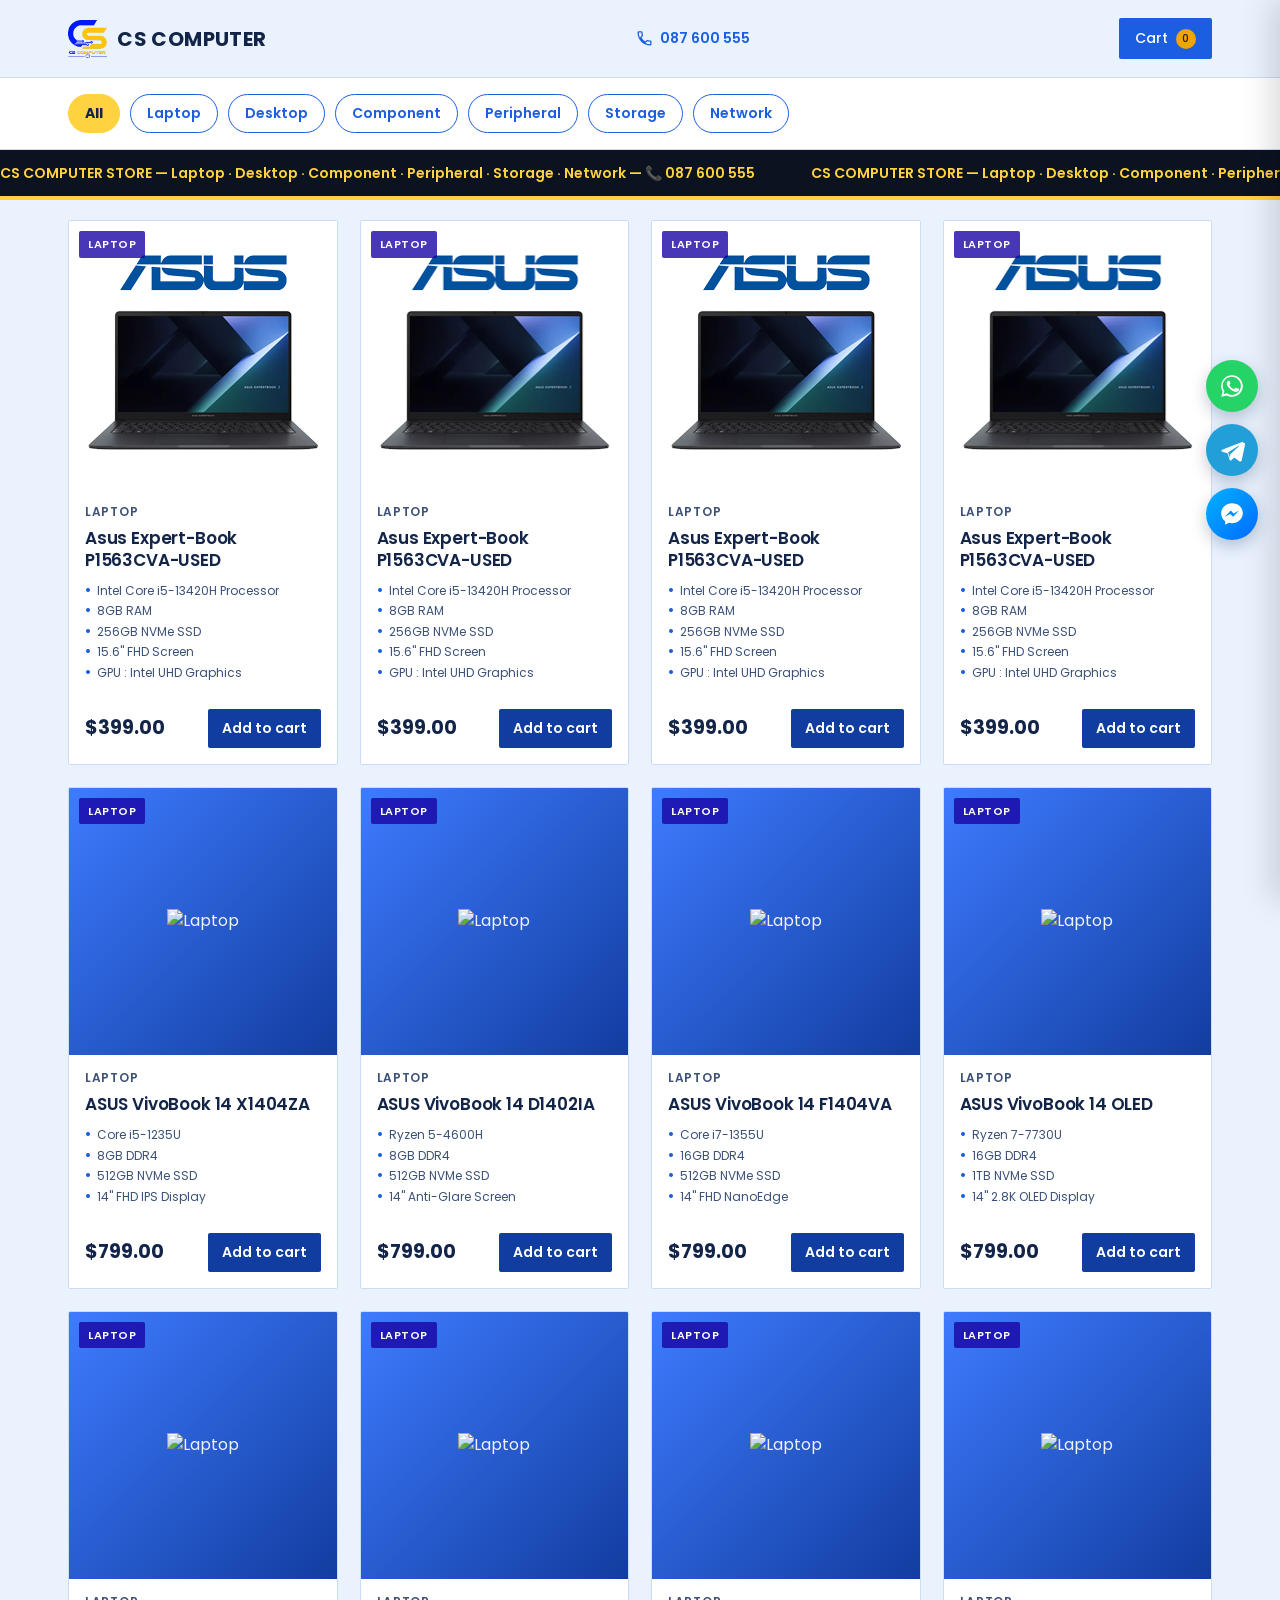
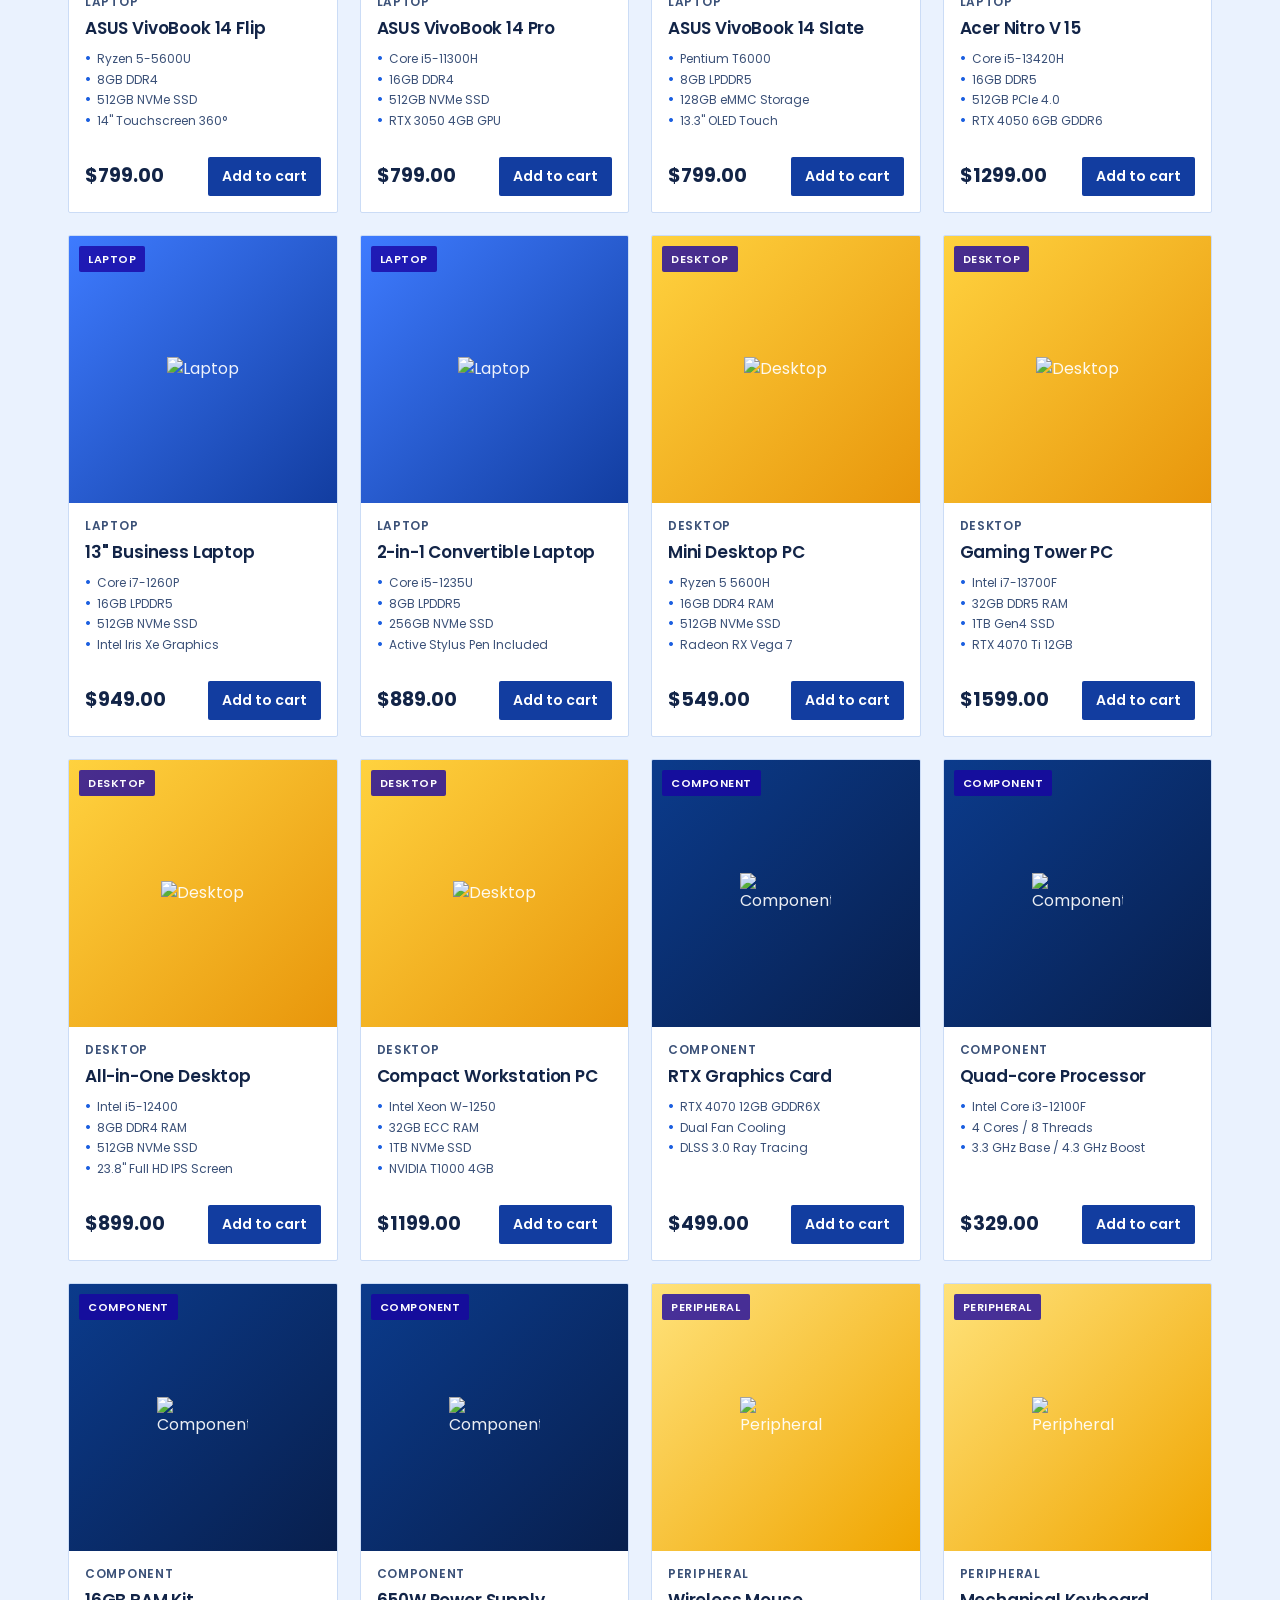
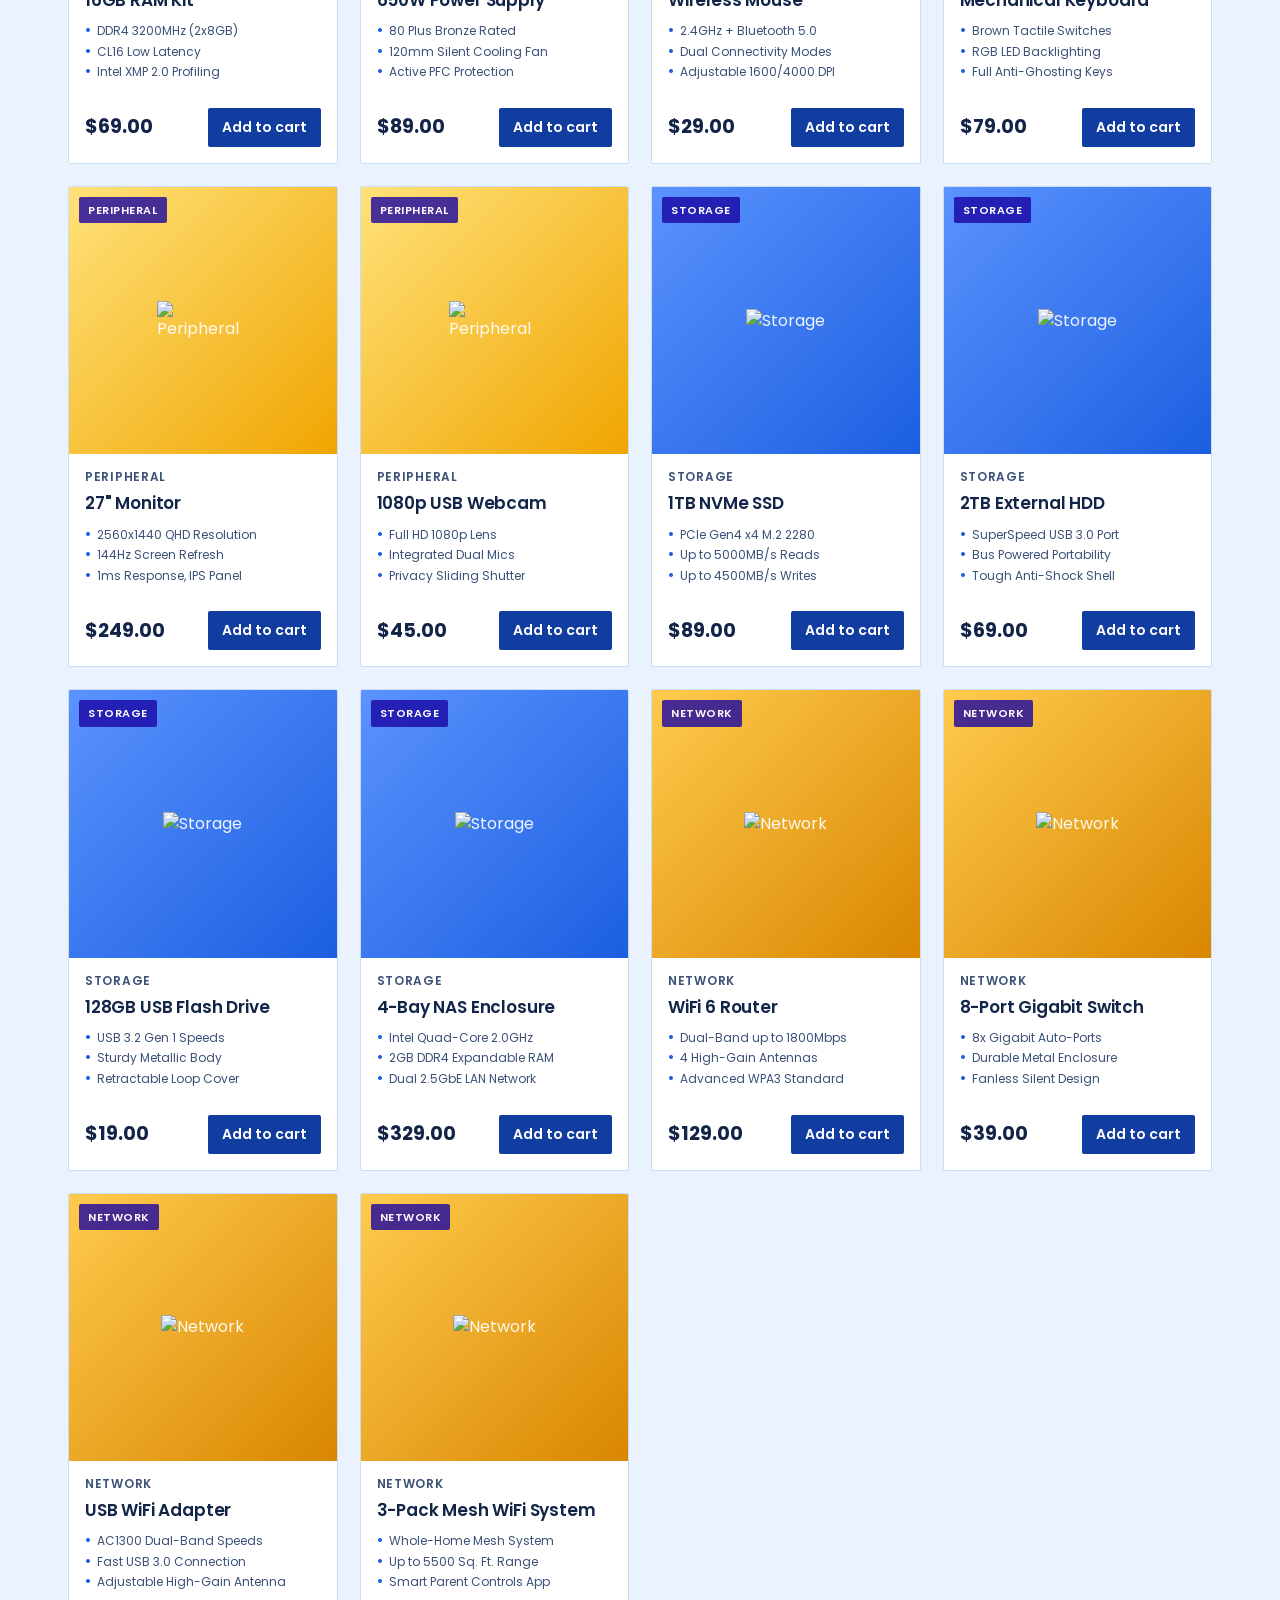
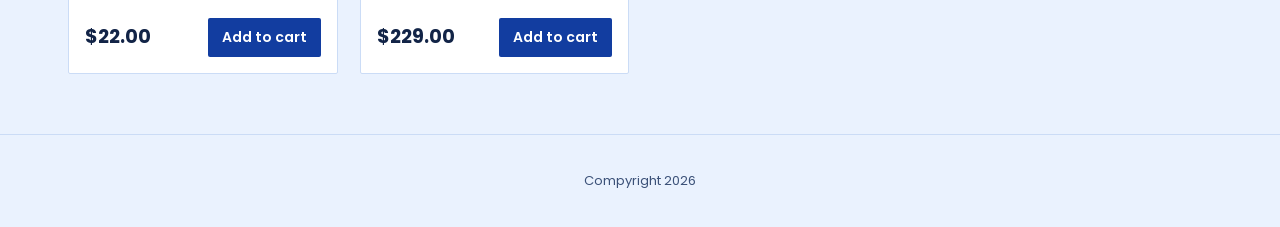
==== commit 2278bdf4: "Refactor catalog ticker and update footer copyright Removed redundant text from catalog ticker and u" ====
--- a/index.html
+++ b/index.html
@@ -32,8 +32,8 @@
 
 <div class="ticker" id="catalogTop" aria-label="Full catalog">
   <div class="ticker-track">
-    <span class="seg">🛒 FULL CATALOG — CS COMPUTER STORE — Laptop · Desktop · Component · Peripheral · Storage · Network — 📞 087 600 555</span>
-    <span class="seg">🛒 FULL CATALOG — CS COMPUTER STORE — Laptop · Desktop · Component · Peripheral · Storage · Network — 📞 087 600 555</span>
+    <span class="seg"> CS COMPUTER STORE — Laptop · Desktop · Component · Peripheral · Storage · Network — 📞 087 600 555</span>
+    <span class="seg"> CS COMPUTER STORE — Laptop · Desktop · Component · Peripheral · Storage · Network — 📞 087 600 555</span>
   </div>
 </div>
 <h2 class="sr-only">Full catalog</h2>
@@ -41,8 +41,7 @@
 <div class="grid" id="grid"></div>
 
 <footer>
-  Demo store built for you — cart data resets on page reload since it lives in memory only.<br>
-  Connect a backend to add persistence, real payments, and inventory.
+  Compyright 2026<br>
 </footer>
 
 <!-- Cart Drawer -->
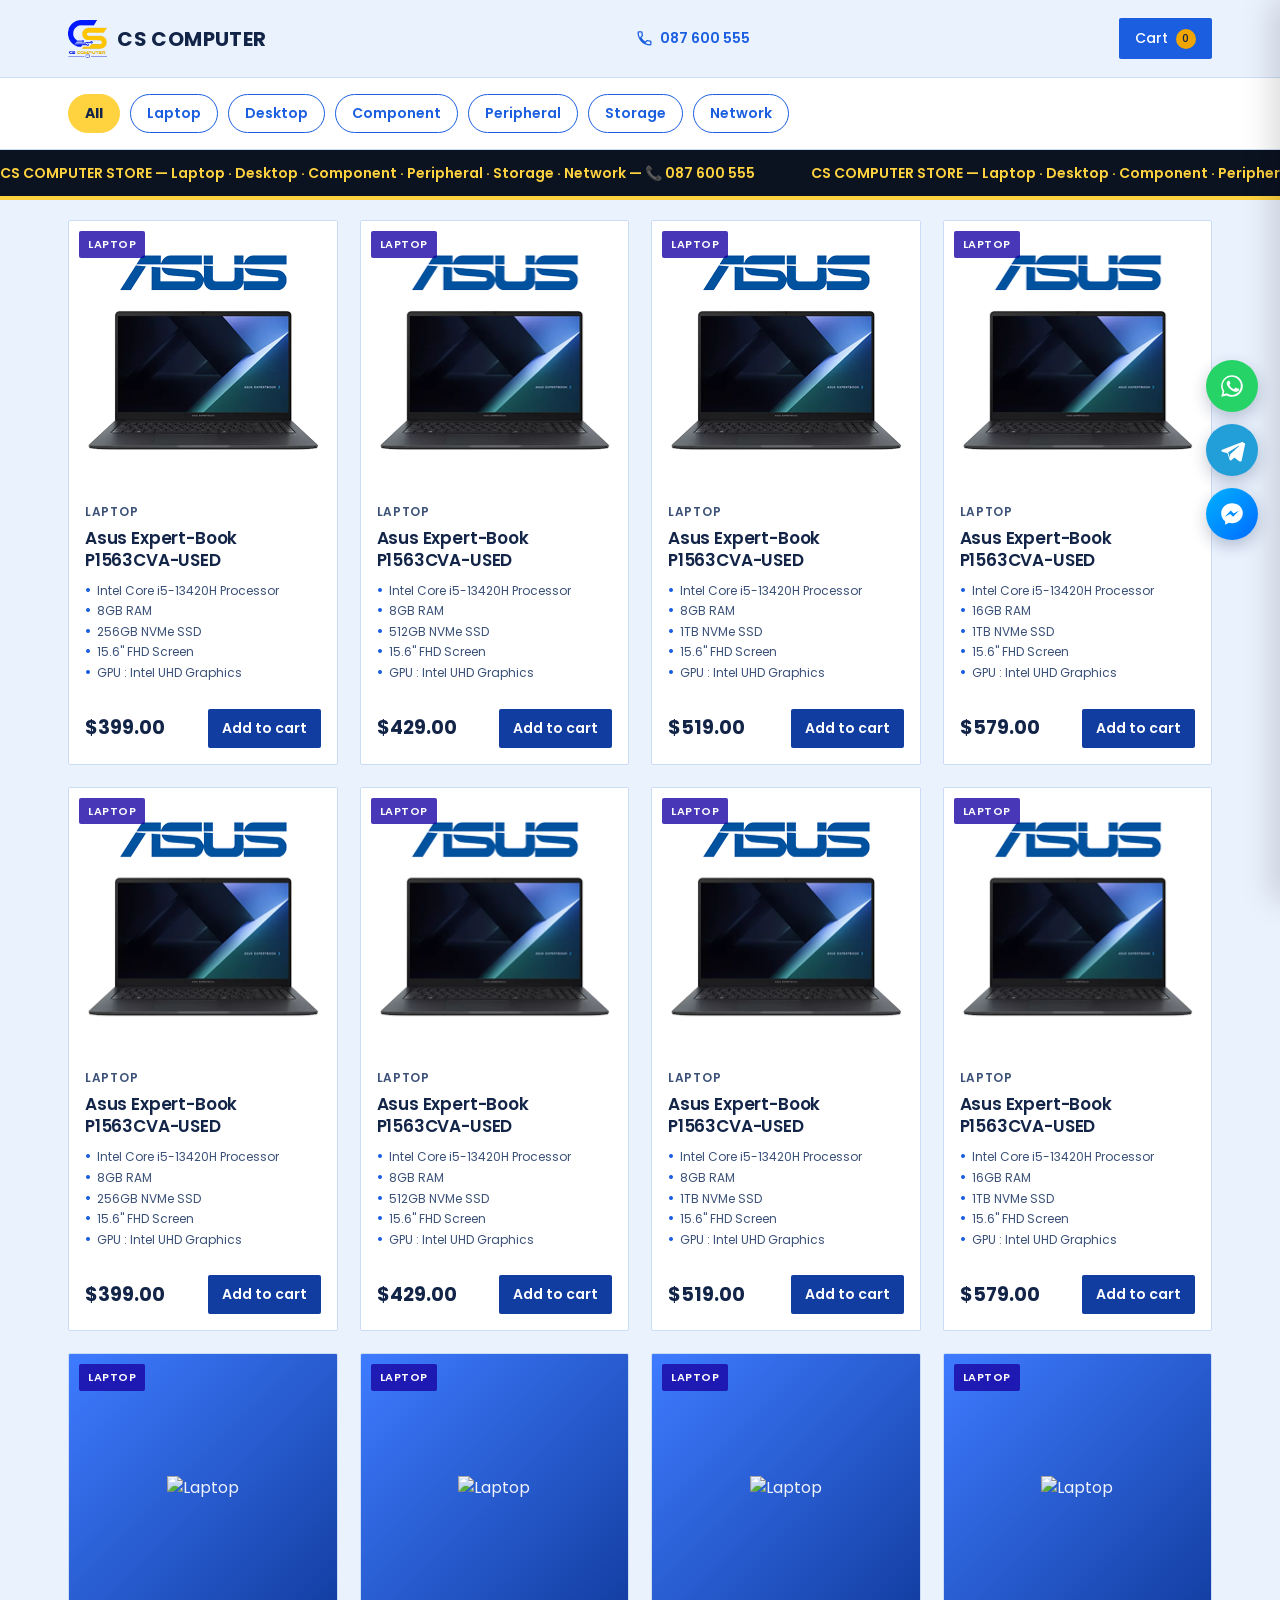
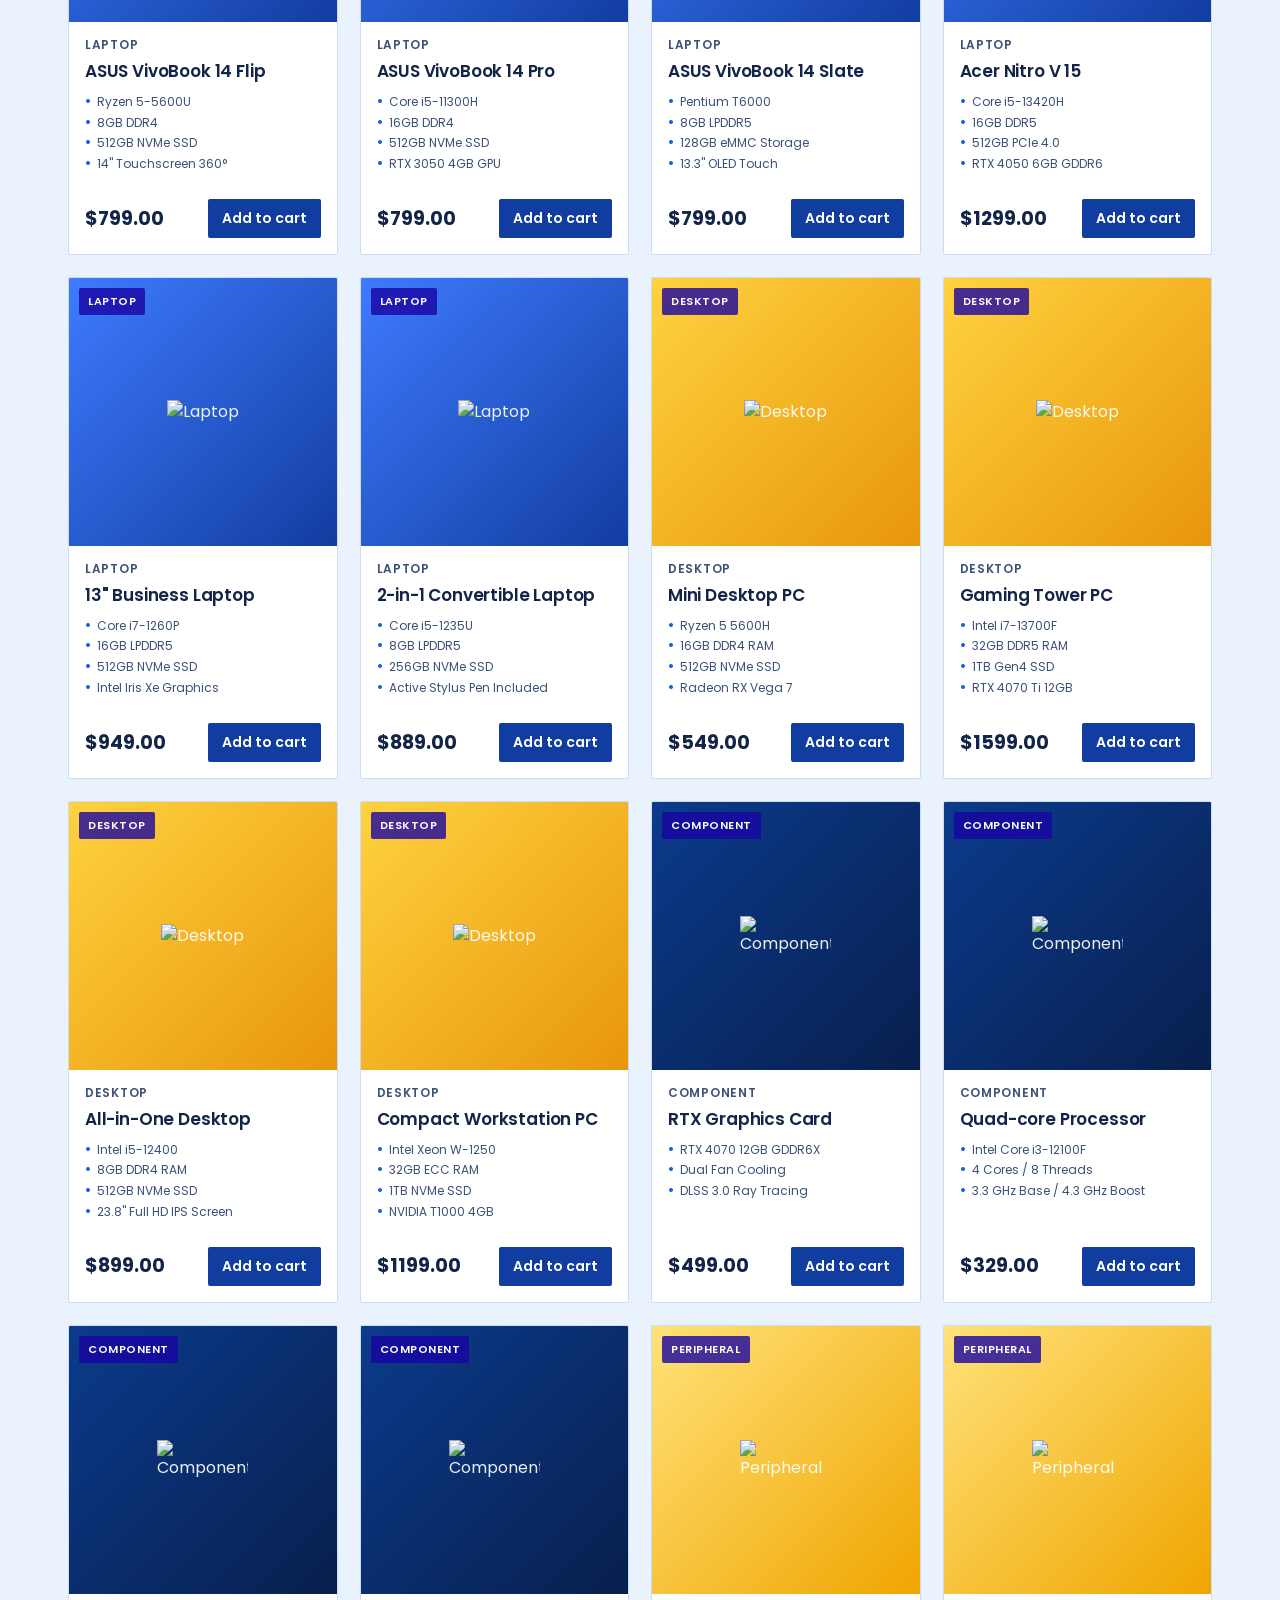
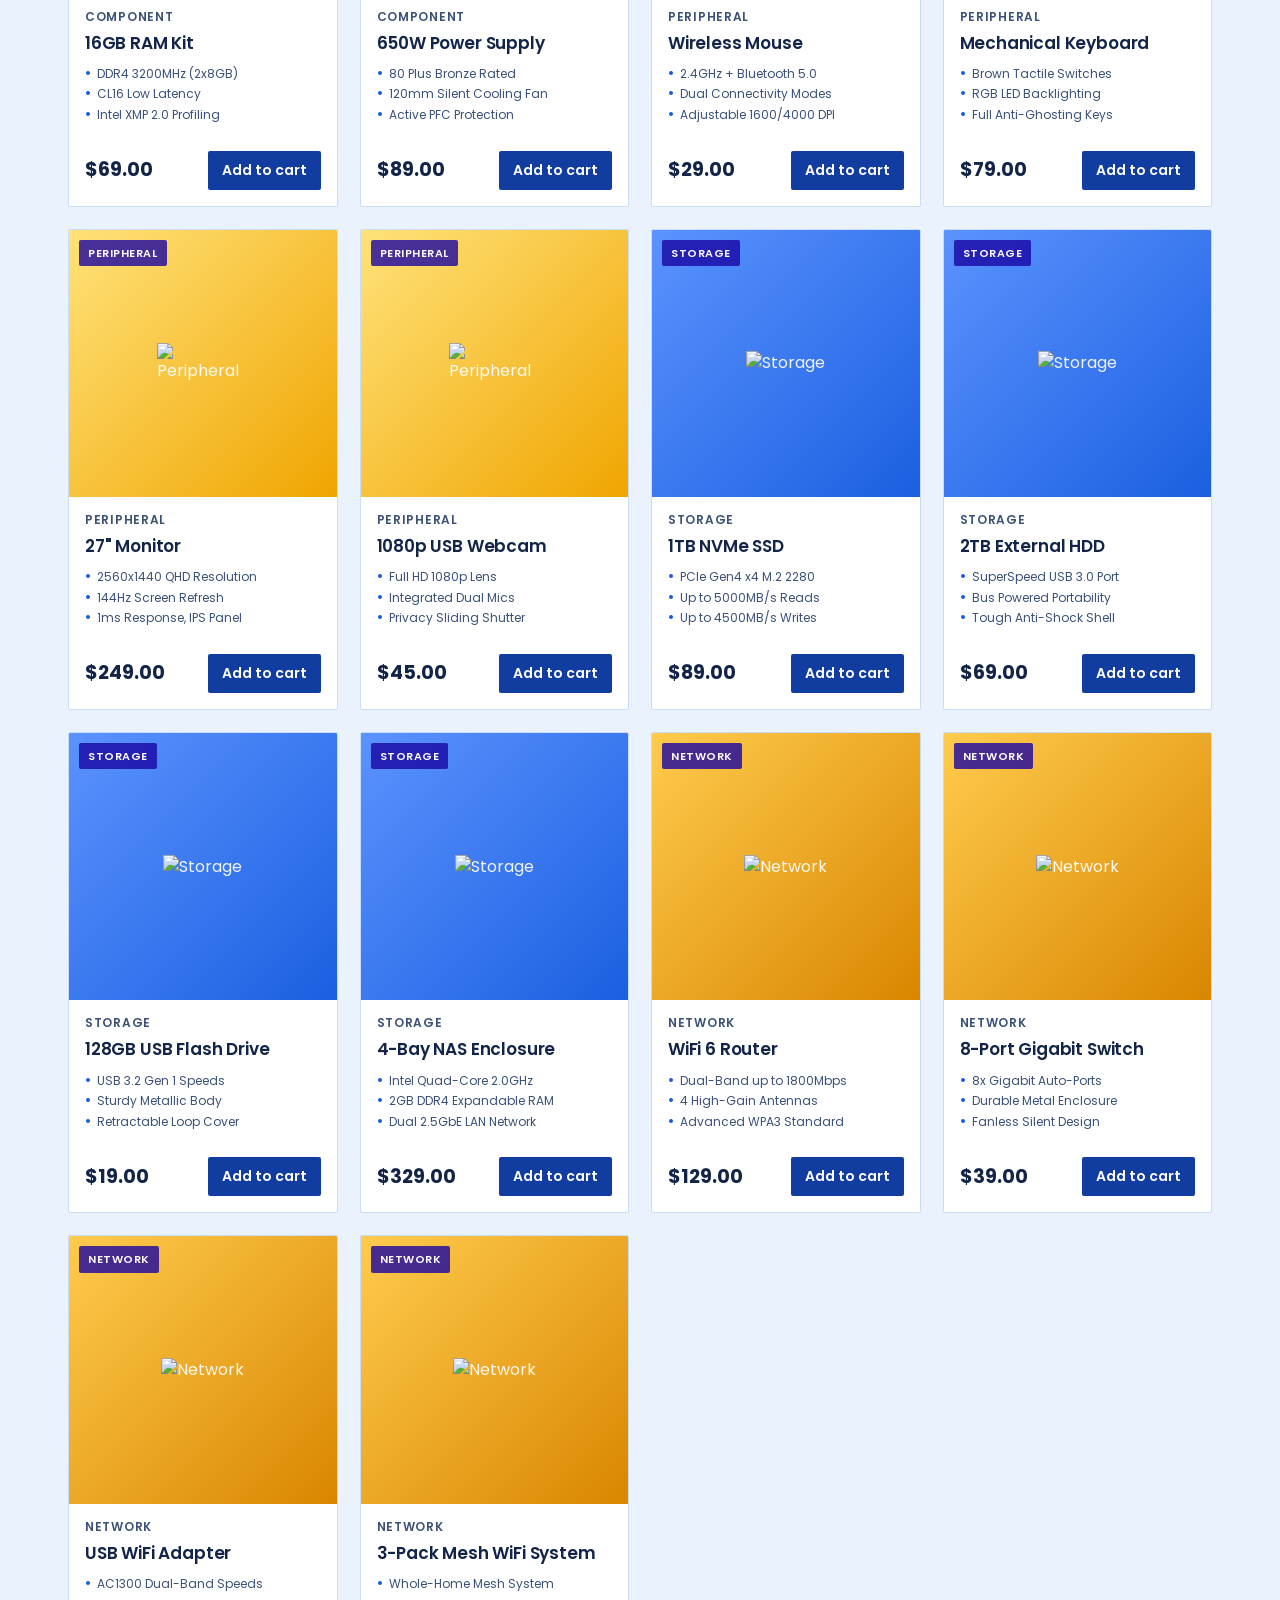
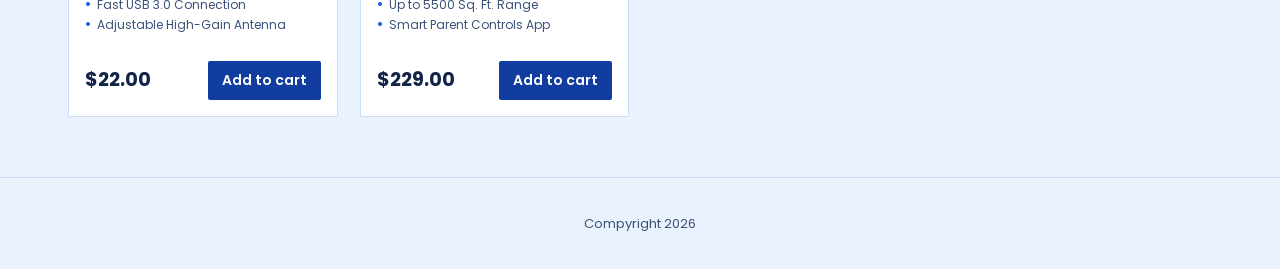
==== commit d273feaa: "Update product prices and specifications in index.html" ====
--- a/index.html
+++ b/index.html
@@ -108,20 +108,29 @@
   {id:1, name:"Asus Expert-Book P1563CVA-USED", cat:"Laptop", price:399,
   img: "ASUS-P1.png",
   specs:["Intel Core i5-13420H Processor", "8GB RAM", "256GB NVMe SSD", "15.6\" FHD Screen", "GPU : Intel UHD Graphics"]},
+  {id:1, name:"Asus Expert-Book P1563CVA-USED", cat:"Laptop", price:429,
+  img: "ASUS-P1.png",
+  specs:["Intel Core i5-13420H Processor", "8GB RAM", "512GB NVMe SSD", "15.6\" FHD Screen", "GPU : Intel UHD Graphics"]},
+  {id:1, name:"Asus Expert-Book P1563CVA-USED", cat:"Laptop", price:519,
+  img: "ASUS-P1.png",
+  specs:["Intel Core i5-13420H Processor", "8GB RAM", "1TB NVMe SSD", "15.6\" FHD Screen", "GPU : Intel UHD Graphics"]},
+  {id:1, name:"Asus Expert-Book P1563CVA-USED", cat:"Laptop", price:579,
+  img: "ASUS-P1.png",
+  specs:["Intel Core i5-13420H Processor", "16GB RAM", "1TB NVMe SSD", "15.6\" FHD Screen", "GPU : Intel UHD Graphics"]},
+  /* ---------------- End ExspertBook ---------------- */
   {id:1, name:"Asus Expert-Book P1563CVA-USED", cat:"Laptop", price:399,
   img: "ASUS-P1.png",
   specs:["Intel Core i5-13420H Processor", "8GB RAM", "256GB NVMe SSD", "15.6\" FHD Screen", "GPU : Intel UHD Graphics"]},
-  {id:1, name:"Asus Expert-Book P1563CVA-USED", cat:"Laptop", price:399,
-  img: "ASUS-P1.png",
-  specs:["Intel Core i5-13420H Processor", "8GB RAM", "256GB NVMe SSD", "15.6\" FHD Screen", "GPU : Intel UHD Graphics"]},
-  {id:1, name:"Asus Expert-Book P1563CVA-USED", cat:"Laptop", price:399,
-  img: "ASUS-P1.png",
-  specs:["Intel Core i5-13420H Processor", "8GB RAM", "256GB NVMe SSD", "15.6\" FHD Screen", "GPU : Intel UHD Graphics"]},
+  {id:1, name:"Asus Expert-Book P1563CVA-USED", cat:"Laptop", price:429,
+  img: "ASUS-P1.png",
+  specs:["Intel Core i5-13420H Processor", "8GB RAM", "512GB NVMe SSD", "15.6\" FHD Screen", "GPU : Intel UHD Graphics"]},
+  {id:1, name:"Asus Expert-Book P1563CVA-USED", cat:"Laptop", price:519,
+  img: "ASUS-P1.png",
+  specs:["Intel Core i5-13420H Processor", "8GB RAM", "1TB NVMe SSD", "15.6\" FHD Screen", "GPU : Intel UHD Graphics"]},
+  {id:1, name:"Asus Expert-Book P1563CVA-USED", cat:"Laptop", price:579,
+  img: "ASUS-P1.png",
+  specs:["Intel Core i5-13420H Processor", "16GB RAM", "1TB NVMe SSD", "15.6\" FHD Screen", "GPU : Intel UHD Graphics"]},
   /* ---------------- End ExspertBook ---------------- */
-  {id:2, name:"ASUS VivoBook 14 X1404ZA", cat:"Laptop", price:799, specs:["Core i5-1235U", "8GB DDR4", "512GB NVMe SSD", "14\" FHD IPS Display"]},
-  {id:3, name:"ASUS VivoBook 14 D1402IA", cat:"Laptop", price:799, specs:["Ryzen 5-4600H", "8GB DDR4", "512GB NVMe SSD", "14\" Anti-Glare Screen"]},
-  {id:4, name:"ASUS VivoBook 14 F1404VA", cat:"Laptop", price:799, specs:["Core i7-1355U", "16GB DDR4", "512GB NVMe SSD", "14\" FHD NanoEdge"]},
-  {id:5, name:"ASUS VivoBook 14 OLED", cat:"Laptop", price:799, specs:["Ryzen 7-7730U", "16GB DDR4", "1TB NVMe SSD", "14\" 2.8K OLED Display"]},
   {id:6, name:"ASUS VivoBook 14 Flip", cat:"Laptop", price:799, specs:["Ryzen 5-5600U", "8GB DDR4", "512GB NVMe SSD", "14\" Touchscreen 360°"]},
   {id:7, name:"ASUS VivoBook 14 Pro", cat:"Laptop", price:799, specs:["Core i5-11300H", "16GB DDR4", "512GB NVMe SSD", "RTX 3050 4GB GPU"]},
   {id:8, name:"ASUS VivoBook 14 Slate", cat:"Laptop", price:799, specs:["Pentium T6000", "8GB LPDDR5", "128GB eMMC Storage", "13.3\" OLED Touch"]},
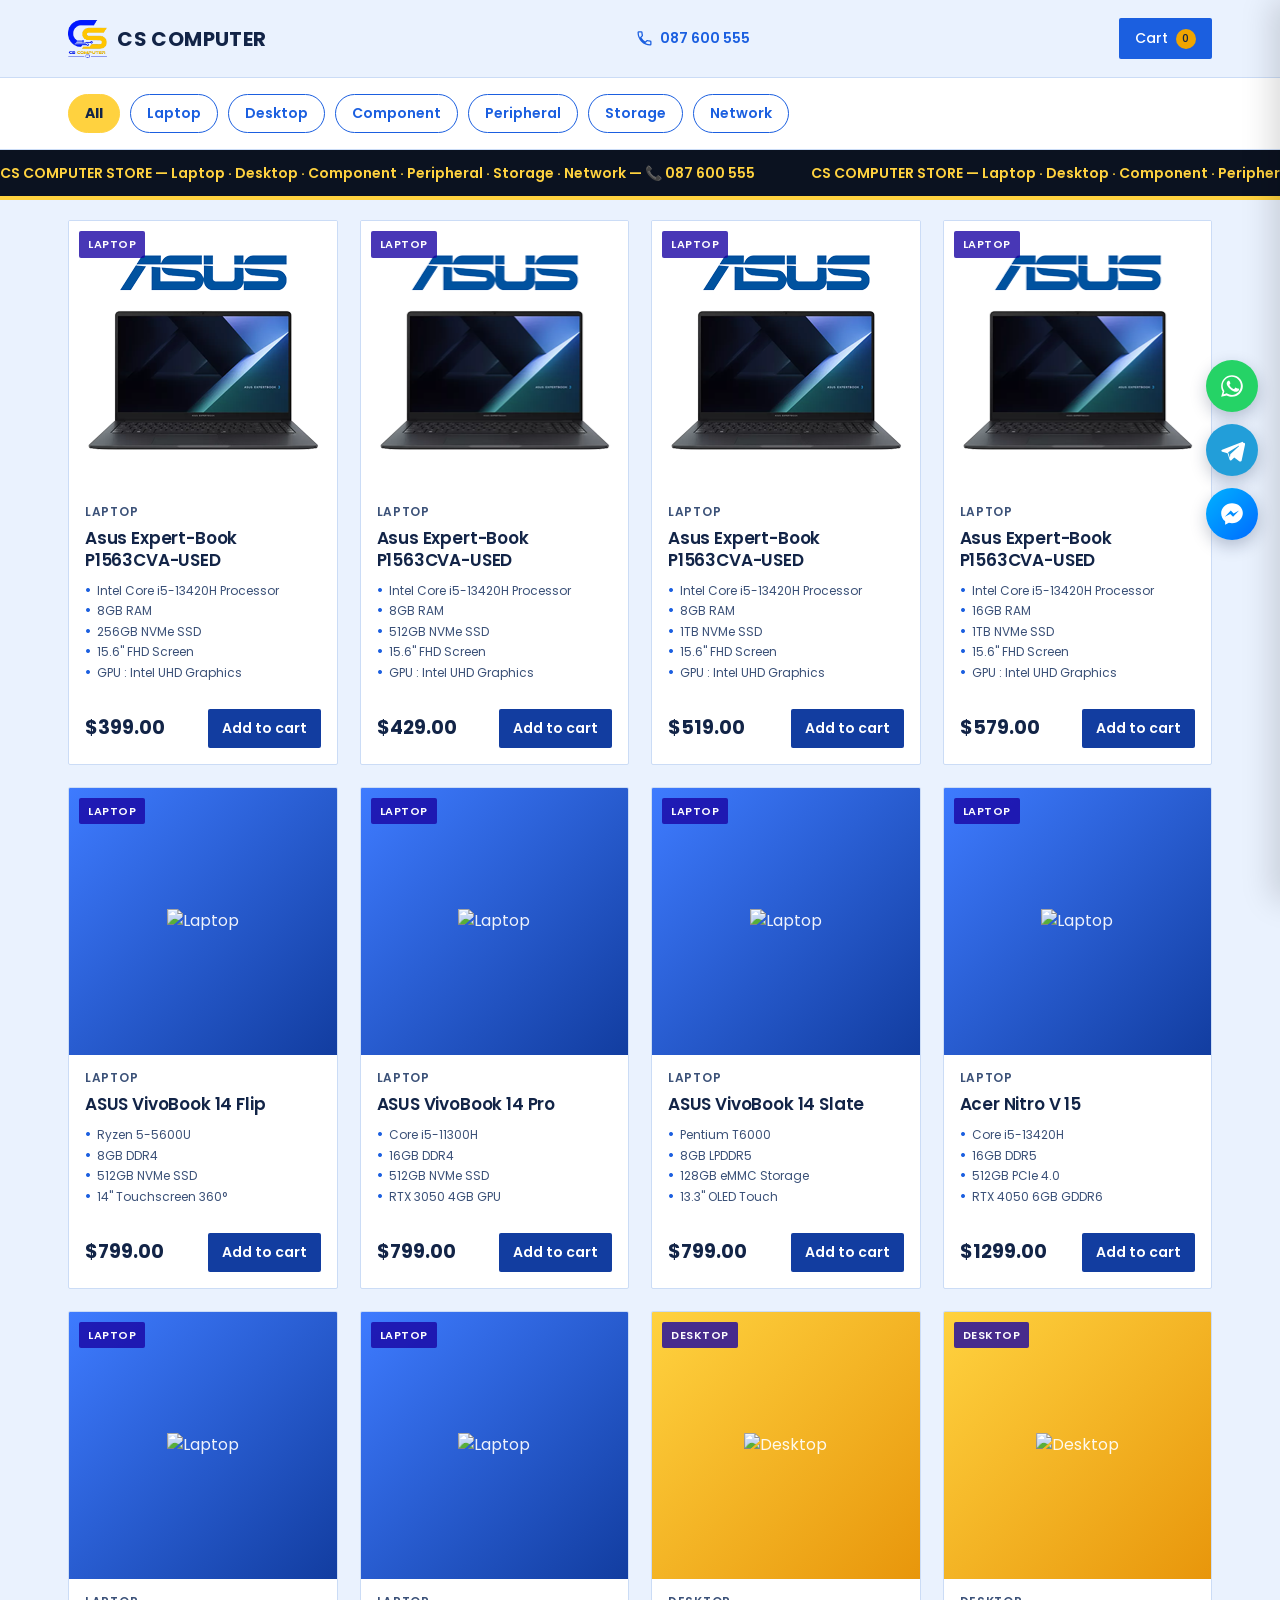
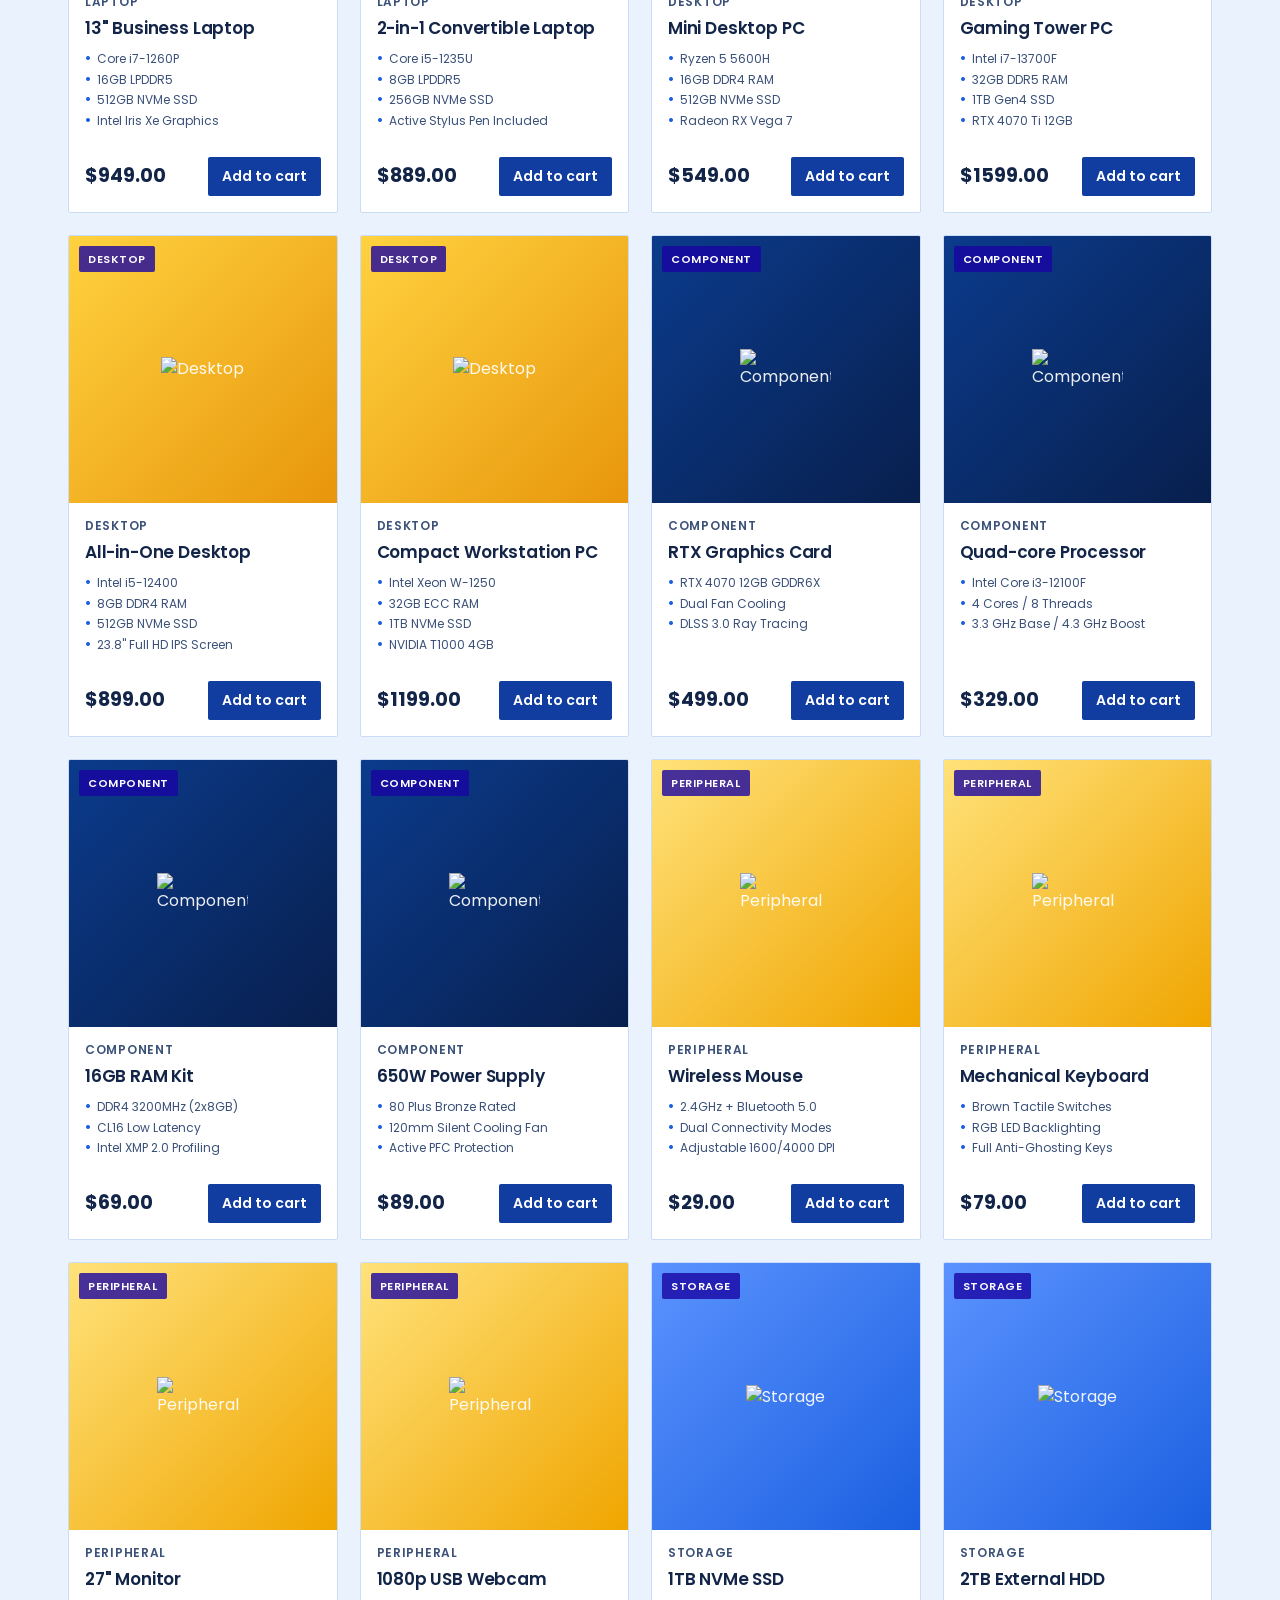
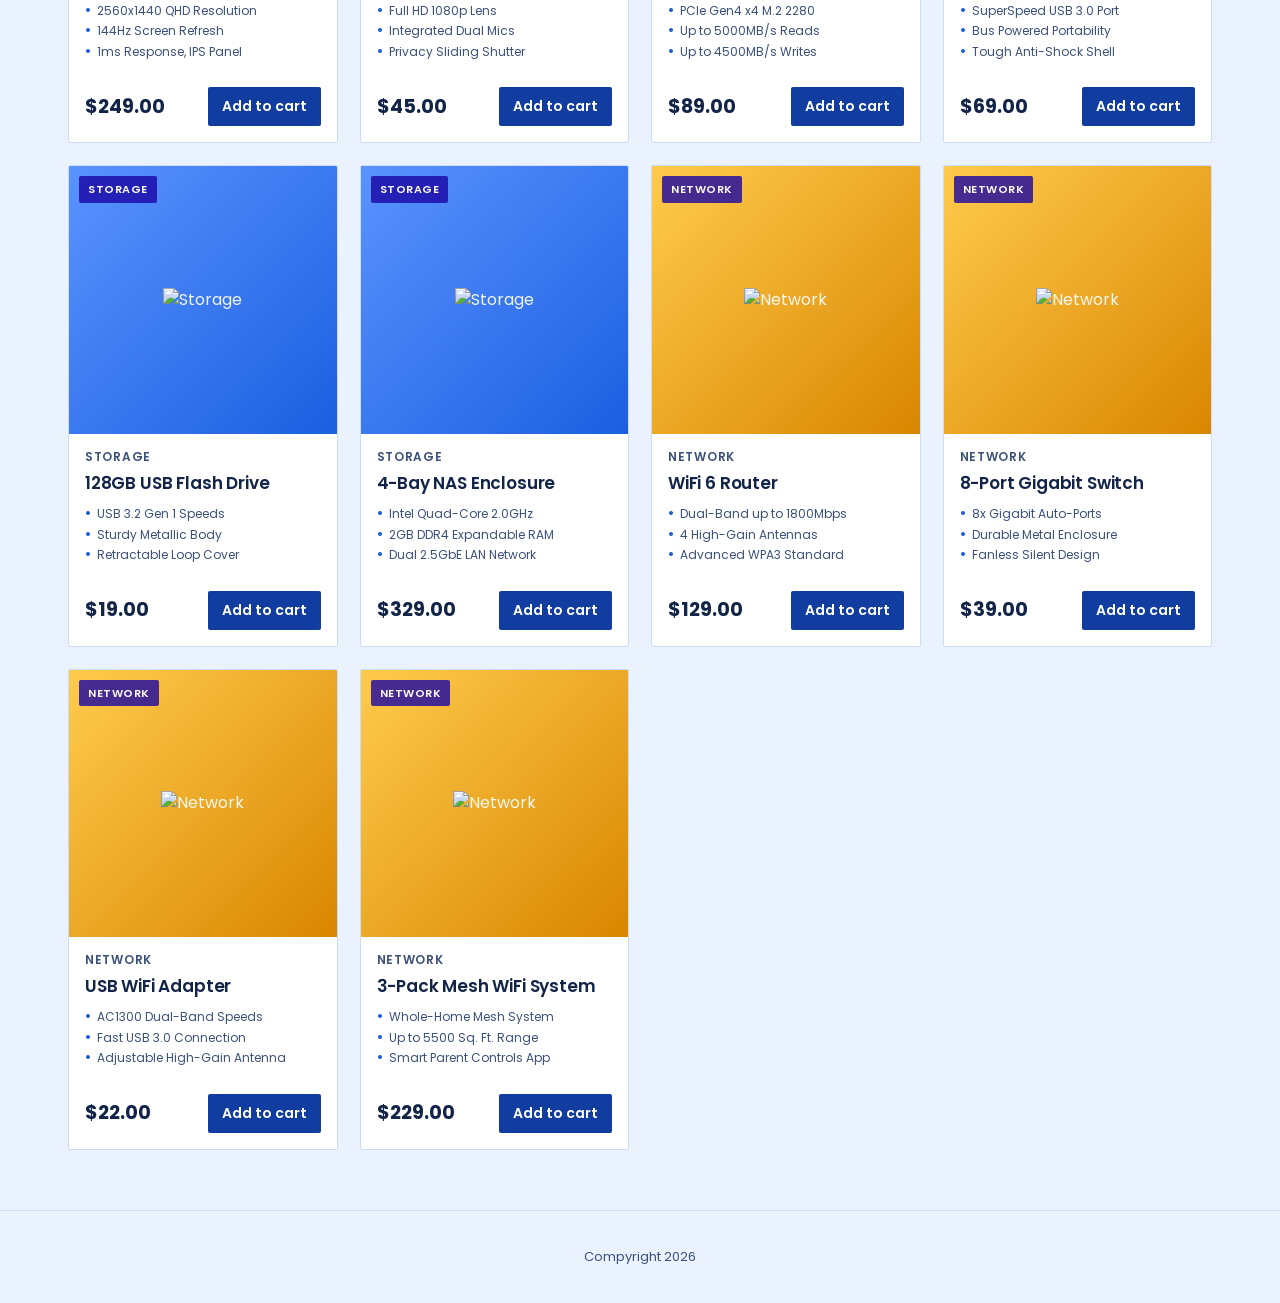
==== commit a63f1dee: "Remove duplicate Asus Expert-Book entries Removed multiple entries of Asus Expert-Book P1563CVA-USED" ====
--- a/index.html
+++ b/index.html
@@ -118,19 +118,7 @@
   img: "ASUS-P1.png",
   specs:["Intel Core i5-13420H Processor", "16GB RAM", "1TB NVMe SSD", "15.6\" FHD Screen", "GPU : Intel UHD Graphics"]},
   /* ---------------- End ExspertBook ---------------- */
-  {id:1, name:"Asus Expert-Book P1563CVA-USED", cat:"Laptop", price:399,
-  img: "ASUS-P1.png",
-  specs:["Intel Core i5-13420H Processor", "8GB RAM", "256GB NVMe SSD", "15.6\" FHD Screen", "GPU : Intel UHD Graphics"]},
-  {id:1, name:"Asus Expert-Book P1563CVA-USED", cat:"Laptop", price:429,
-  img: "ASUS-P1.png",
-  specs:["Intel Core i5-13420H Processor", "8GB RAM", "512GB NVMe SSD", "15.6\" FHD Screen", "GPU : Intel UHD Graphics"]},
-  {id:1, name:"Asus Expert-Book P1563CVA-USED", cat:"Laptop", price:519,
-  img: "ASUS-P1.png",
-  specs:["Intel Core i5-13420H Processor", "8GB RAM", "1TB NVMe SSD", "15.6\" FHD Screen", "GPU : Intel UHD Graphics"]},
-  {id:1, name:"Asus Expert-Book P1563CVA-USED", cat:"Laptop", price:579,
-  img: "ASUS-P1.png",
-  specs:["Intel Core i5-13420H Processor", "16GB RAM", "1TB NVMe SSD", "15.6\" FHD Screen", "GPU : Intel UHD Graphics"]},
-  /* ---------------- End ExspertBook ---------------- */
+  
   {id:6, name:"ASUS VivoBook 14 Flip", cat:"Laptop", price:799, specs:["Ryzen 5-5600U", "8GB DDR4", "512GB NVMe SSD", "14\" Touchscreen 360°"]},
   {id:7, name:"ASUS VivoBook 14 Pro", cat:"Laptop", price:799, specs:["Core i5-11300H", "16GB DDR4", "512GB NVMe SSD", "RTX 3050 4GB GPU"]},
   {id:8, name:"ASUS VivoBook 14 Slate", cat:"Laptop", price:799, specs:["Pentium T6000", "8GB LPDDR5", "128GB eMMC Storage", "13.3\" OLED Touch"]},
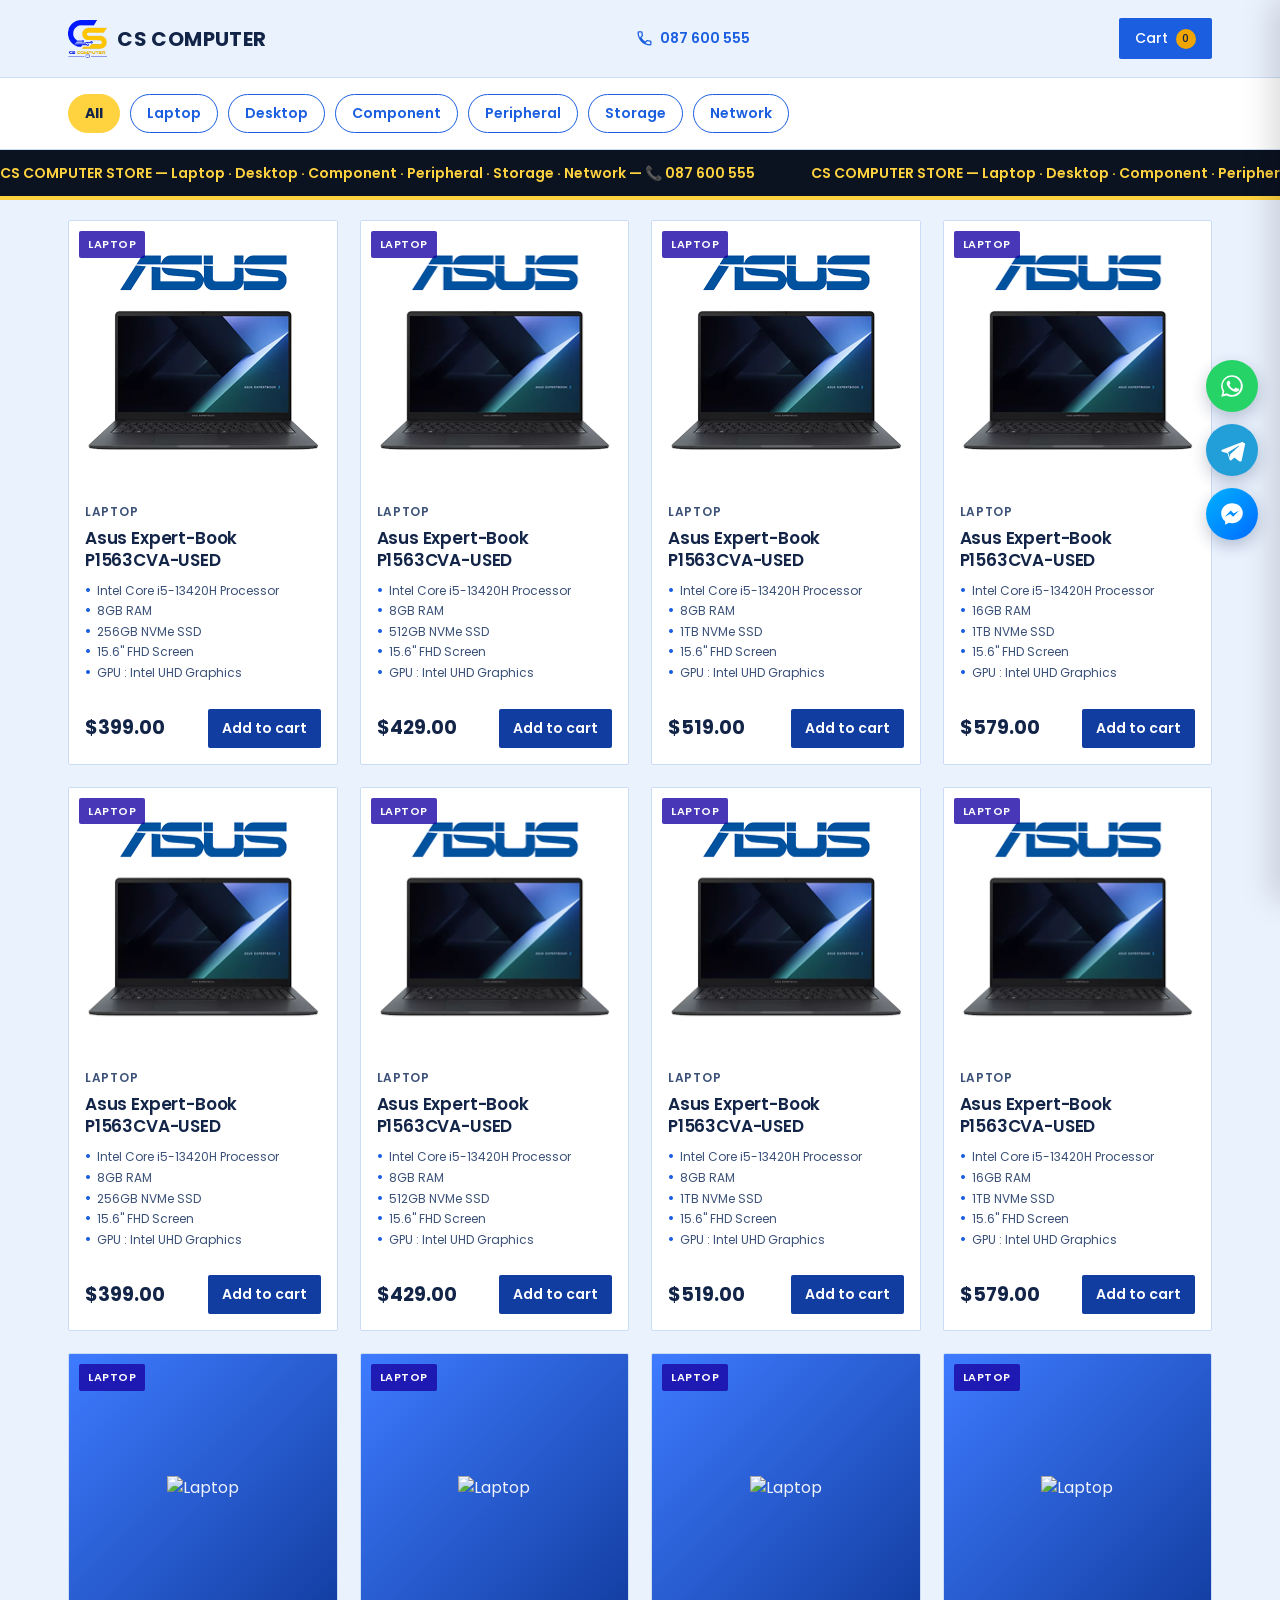
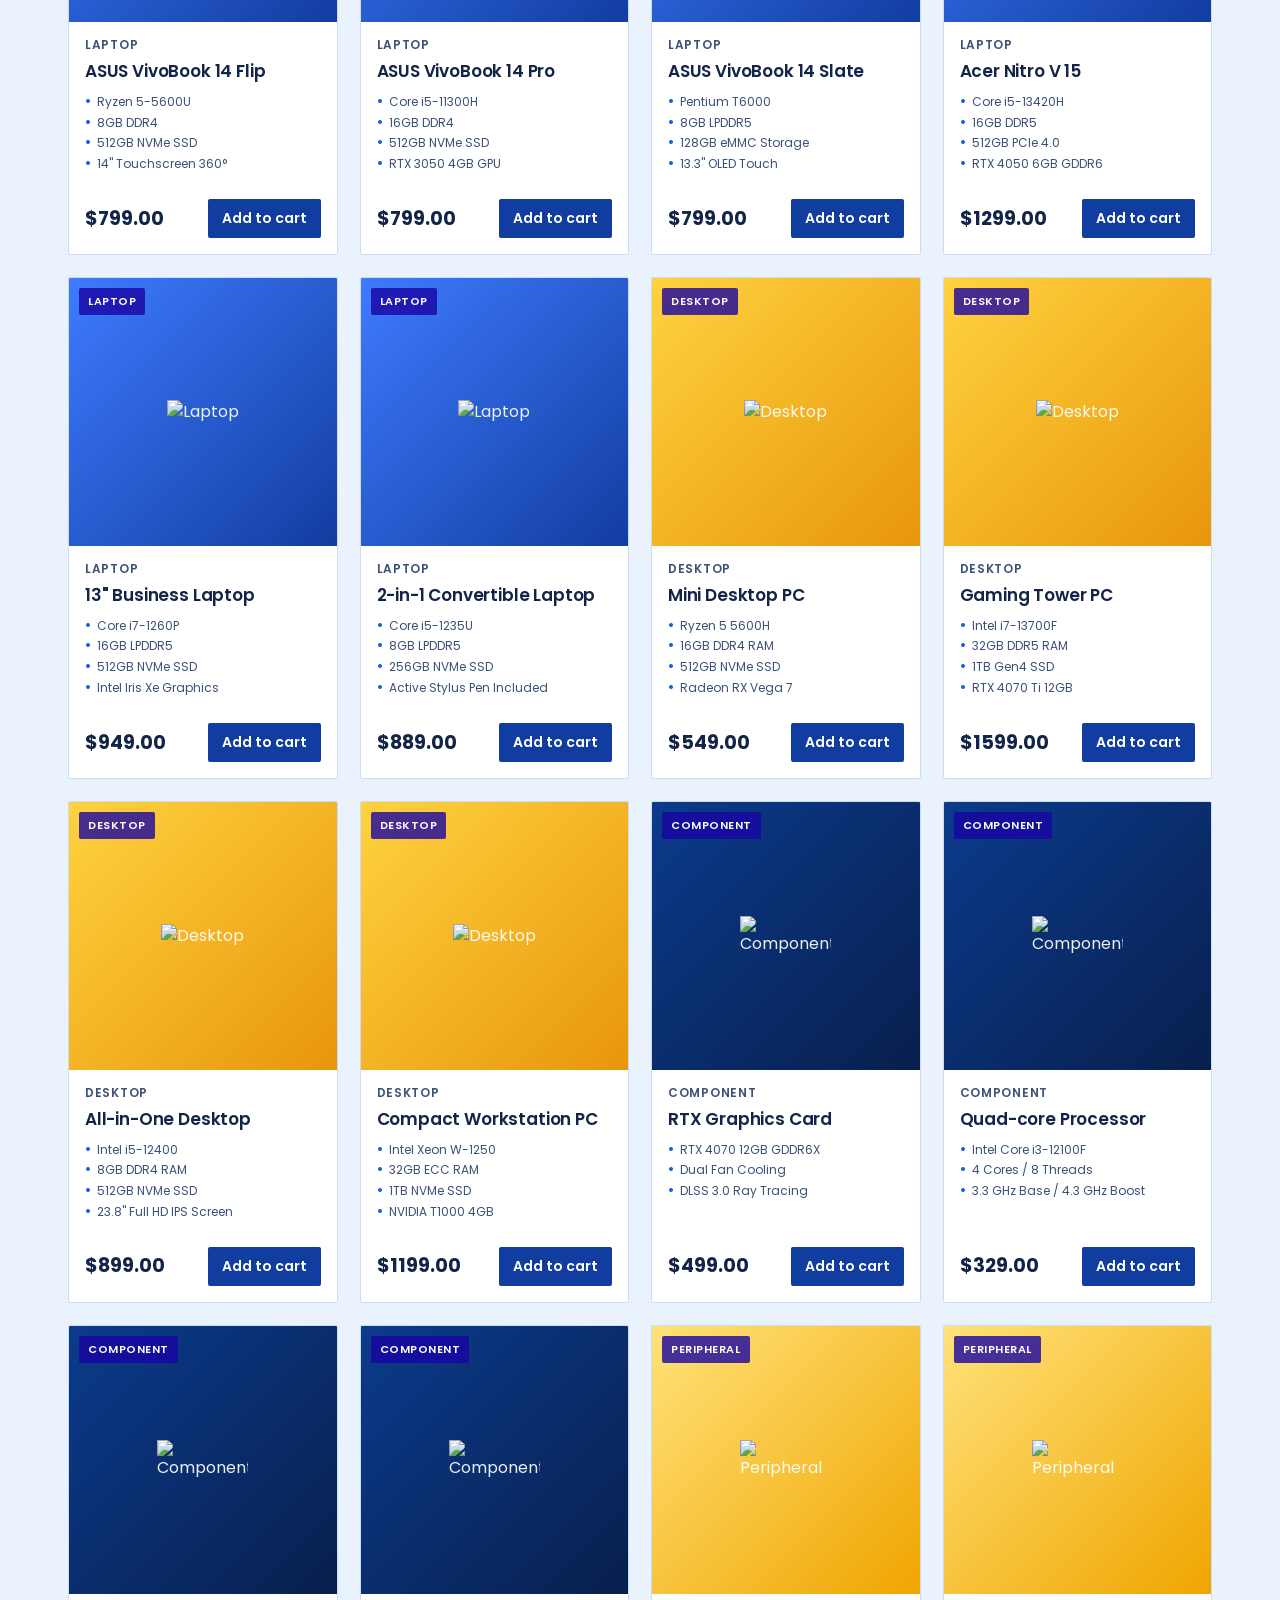
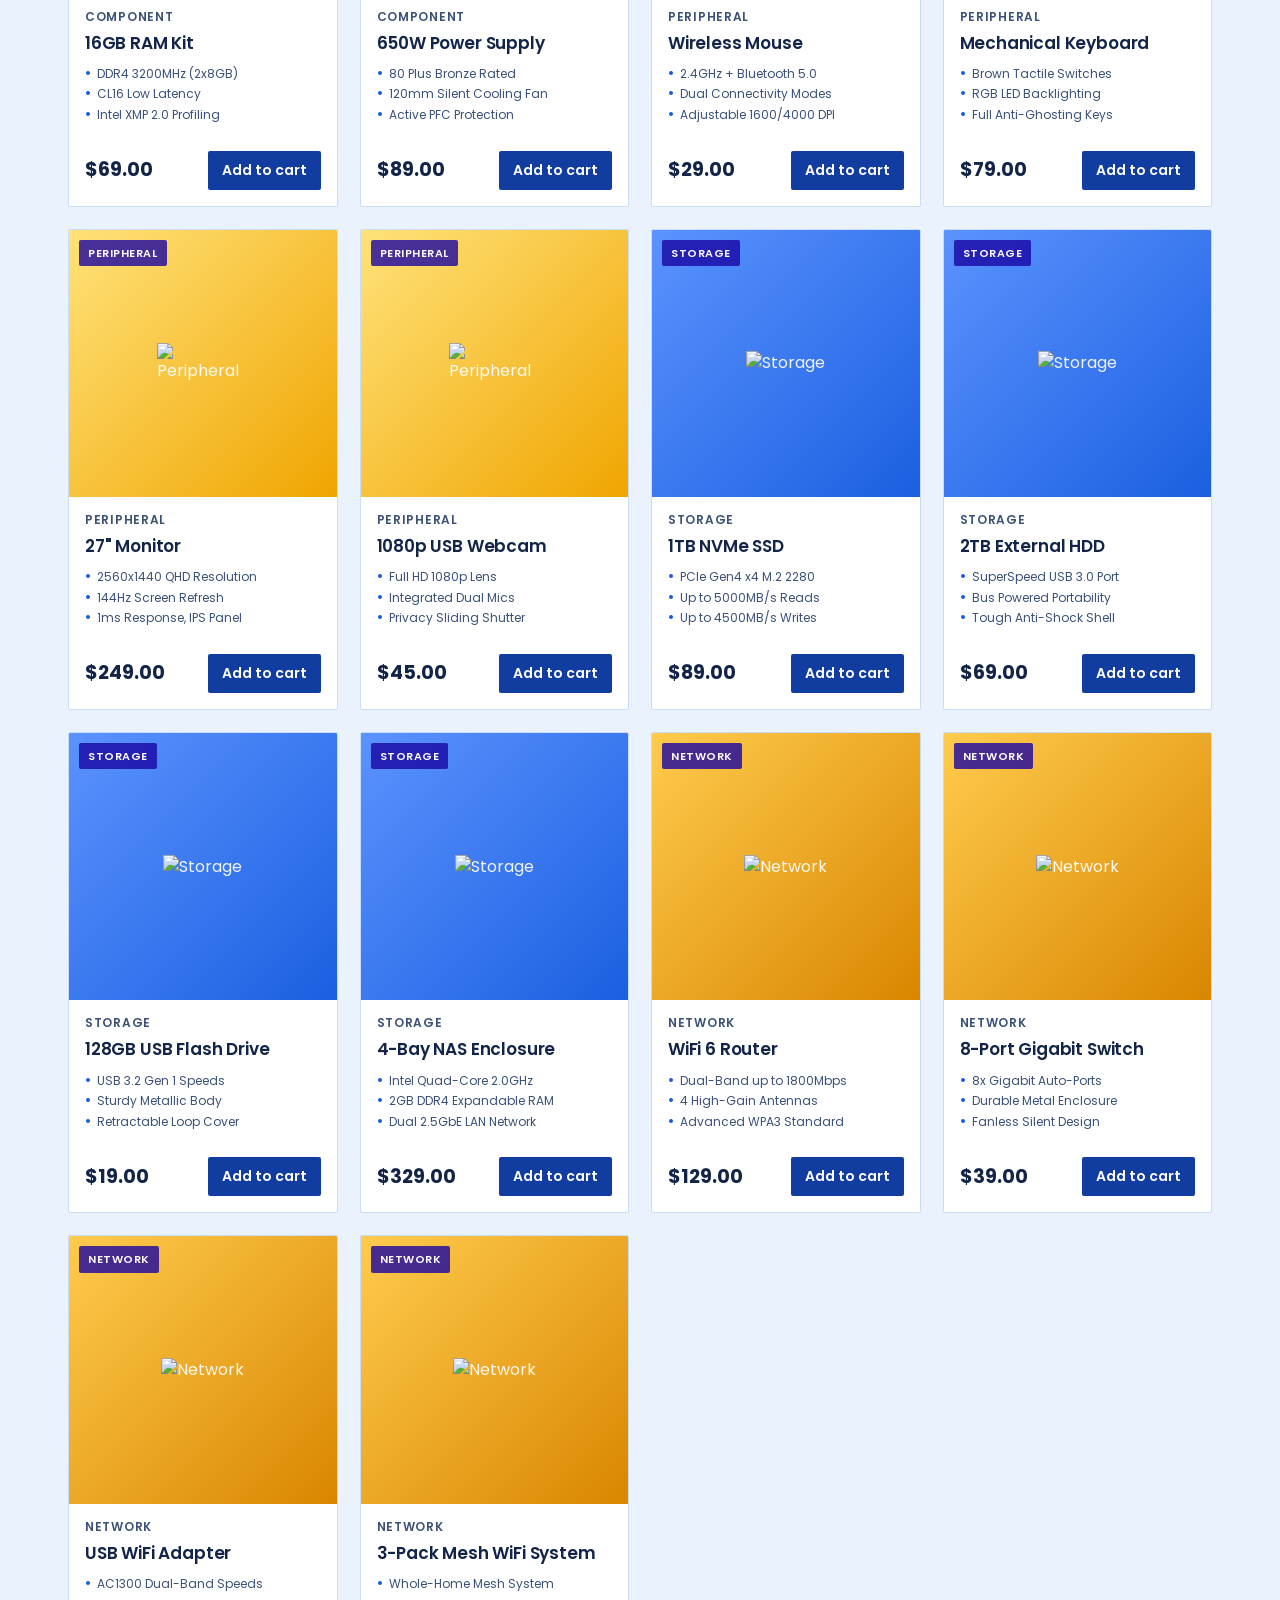
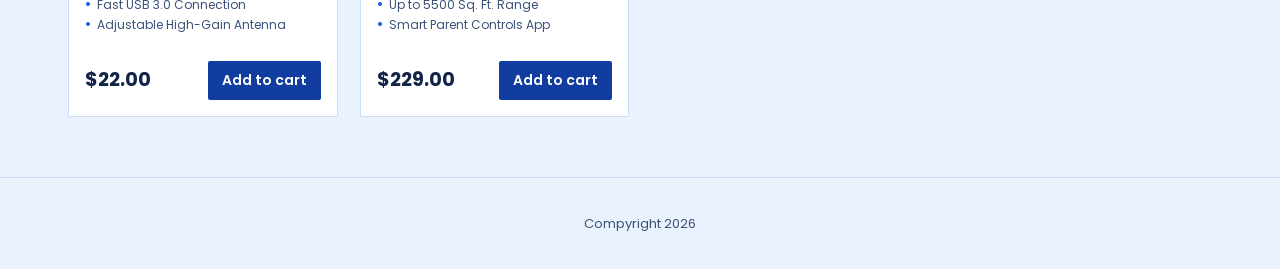
==== commit d072f0e0: "Update index.html" ====
--- a/index.html
+++ b/index.html
@@ -105,6 +105,19 @@
 };
 
 const PRODUCTS = [
+  {id:1, name:"Asus Expert-Book P1563CVA-USED", cat:"Laptop", price:399,
+  img: "ASUS-P1.png",
+  specs:["Intel Core i5-13420H Processor", "8GB RAM", "256GB NVMe SSD", "15.6\" FHD Screen", "GPU : Intel UHD Graphics"]},
+  {id:1, name:"Asus Expert-Book P1563CVA-USED", cat:"Laptop", price:429,
+  img: "ASUS-P1.png",
+  specs:["Intel Core i5-13420H Processor", "8GB RAM", "512GB NVMe SSD", "15.6\" FHD Screen", "GPU : Intel UHD Graphics"]},
+  {id:1, name:"Asus Expert-Book P1563CVA-USED", cat:"Laptop", price:519,
+  img: "ASUS-P1.png",
+  specs:["Intel Core i5-13420H Processor", "8GB RAM", "1TB NVMe SSD", "15.6\" FHD Screen", "GPU : Intel UHD Graphics"]},
+  {id:1, name:"Asus Expert-Book P1563CVA-USED", cat:"Laptop", price:579,
+  img: "ASUS-P1.png",
+  specs:["Intel Core i5-13420H Processor", "16GB RAM", "1TB NVMe SSD", "15.6\" FHD Screen", "GPU : Intel UHD Graphics"]},
+  /* ---------------- End ExspertBook ---------------- */
   {id:1, name:"Asus Expert-Book P1563CVA-USED", cat:"Laptop", price:399,
   img: "ASUS-P1.png",
   specs:["Intel Core i5-13420H Processor", "8GB RAM", "256GB NVMe SSD", "15.6\" FHD Screen", "GPU : Intel UHD Graphics"]},
